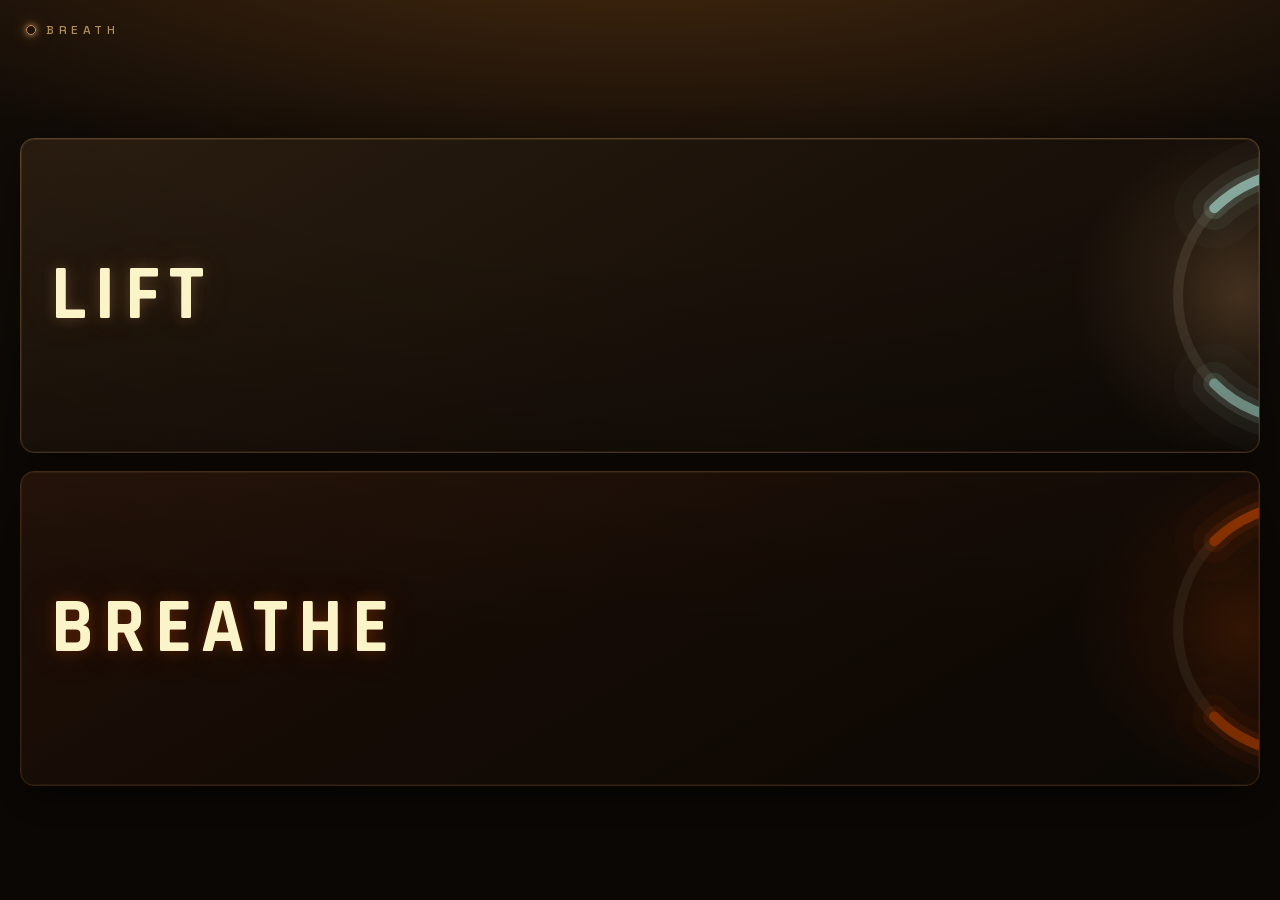
==== index.html @ 6be2512a "Rustic: oiled wood, brass and parchment Applies the theme chosen from four samples built out of the " ====
<!doctype html>
<html lang="en">
<head>
<meta charset="utf-8">
<meta name="viewport" content="width=device-width,initial-scale=1,viewport-fit=cover,user-scalable=no,maximum-scale=1">
<meta name="apple-mobile-web-app-capable" content="yes">
<meta name="mobile-web-app-capable" content="yes">
<meta name="apple-mobile-web-app-status-bar-style" content="black-translucent">
<meta name="theme-color" content="#120c07">
<title>Breath</title>
<link rel="apple-touch-icon" href="icon-180.png">
<link rel="icon" type="image/png" sizes="192x192" href="icon-192.png">
<link rel="icon" type="image/png" sizes="512x512" href="icon-512.png">
<link rel="manifest" href="manifest.webmanifest">
<style>
/* Fonts ship with the app (SIL OFL, see fonts/), so nothing depends on the network. */
@font-face{font-family:'Rajdhani';font-style:normal;font-weight:600;font-display:swap;src:url(fonts/rajdhani-600.woff2) format('woff2')}
@font-face{font-family:'Rajdhani';font-style:normal;font-weight:700;font-display:swap;src:url(fonts/rajdhani-700.woff2) format('woff2')}
@font-face{font-family:'Space Grotesk';font-style:normal;font-weight:300 700;font-display:swap;src:url(fonts/space-grotesk.woff2) format('woff2')}

:root{
  --bg:#120c07; --fg:#faf4c8; --mute:#b38f58;
  --panel:#221810; --panel2:#2c2016; --line:#553f24;
  --acc:#c18e5b; --accA:#c18e5b66;
}
*{box-sizing:border-box}
html,body{margin:0;padding:0;height:100%;background:var(--bg);overflow-x:hidden}
body{
  font-family:'Space Grotesk',-apple-system,system-ui,sans-serif;
  font-weight:500;
  color:var(--fg);
  -webkit-font-smoothing:antialiased;
  -webkit-user-select:none;user-select:none;
  -webkit-touch-callout:none;
  -webkit-tap-highlight-color:transparent;
  overscroll-behavior:none;
  touch-action:manipulation;
}
#bg{position:fixed;inset:0;background:var(--bg);z-index:0;transition:background-color .5s cubic-bezier(.42,0,.25,1)}
#flash{position:fixed;inset:0;z-index:9;pointer-events:none;background:#fff;opacity:0}
#flash.go{animation:fl .5s ease-out}
@keyframes fl{0%{opacity:.12}100%{opacity:0}}

.screen{position:relative;z-index:1;display:none;flex-direction:column;
  min-height:100vh;min-height:100dvh;
  padding:calc(env(safe-area-inset-top) + 18px) calc(env(safe-area-inset-right) + 20px) calc(env(safe-area-inset-bottom) + 18px) calc(env(safe-area-inset-left) + 20px);}
.screen.on{display:flex;animation:screenin .22s ease-out}
@keyframes screenin{from{opacity:0}}

button{font:inherit;color:inherit;background:transparent;border:0;margin:0;padding:0;cursor:pointer}
.btn{display:block;width:100%;padding:19px 16px;border-radius:16px;background:var(--panel2);
  border:1px solid var(--line);color:var(--fg);font-size:13px;font-weight:600;
  letter-spacing:.22em;text-transform:uppercase;text-align:center}
.btn:active{background:#3a2a17}
.btn.go{background:linear-gradient(135deg,#6e3a10,#2c1808);border:1px solid #b38f58;color:#f8e4c0;
  font-family:'Rajdhani',sans-serif;font-weight:700;font-size:min(13vw,50px);letter-spacing:.14em;
  padding:16px 16px 12px;line-height:1;box-shadow:0 0 10px #c18e5b55, 0 0 34px #c18e5b33, 0 0 80px #c18e5b14, inset 0 0 24px #c18e5b22}
.btn.ghost{background:transparent;border-color:#553f2499;color:var(--mute);padding:14px;font-size:12px;letter-spacing:.26em}
.btn.ghost.small{padding:12px;font-size:11px;margin:4px 0 10px}

/* ---------- mode ---------- */
.eyebrow{font-size:12px;letter-spacing:.38em;color:var(--mute);text-transform:uppercase;font-weight:500}
.spacer{flex:1 1 auto}
#s-mode{background:radial-gradient(120% 50% at 50% -10%,#4a2c10 0%,#120c0700 62%)}
.modes{display:flex;flex-direction:column;gap:18px;flex:0 1 auto;height:min(72vh,720px)}
/* Two still cards. Each carries a ring of light in its own colour: azure for Lift,
   orange for Breathe. Nothing on this screen moves. */
.mode{--mc:#8fb3a6;--mcA:#c18e5b55;--mcB:#c18e5b22;flex:1;width:100%;text-align:left;padding:0 30px;border-radius:28px;
  background:linear-gradient(150deg,#2a1d10 0%,#1a1109 55%,#120c07 100%);border:1px solid #5b4326;overflow:hidden;position:relative;
  display:flex;align-items:center;box-shadow:inset 0 1px 0 #ffffff12, 0 14px 44px #00000066}
.mode.breathe{--mc:#cf4b00;--mcA:#cf4b0055;--mcB:#cf4b0022;background:linear-gradient(150deg,#331a0c 0%,#1e1108 55%,#120c07 100%);border-color:#5c3a1e}
.mode:active{filter:brightness(1.18)}
.mode .halo{position:absolute;right:-14%;top:50%;width:min(80vw,380px);aspect-ratio:1;transform:translateY(-50%);border-radius:50%;
  background:radial-gradient(circle,var(--mcA) 0%,var(--mcB) 28%,transparent 62%)}
.mode .orb{position:absolute;right:-16%;top:50%;width:min(64vw,310px);height:auto;transform:translateY(-50%) rotate(-135deg);overflow:visible}
.mode .orb circle{fill:none;stroke-linecap:round}
.mode .orb .base{stroke:var(--fg);opacity:.1;stroke-width:3.2}
.mode .orb .g3{stroke:var(--mc);stroke-width:26;opacity:.035}
.mode .orb .g2{stroke:var(--mc);stroke-width:14;opacity:.09}
.mode .orb .g1{stroke:var(--mc);stroke-width:7;opacity:.22}
.mode .orb .arc{stroke:var(--mc);stroke-width:3.2}
.mode .orb .g3,.mode .orb .g2,.mode .orb .g1,.mode .orb .arc{stroke-dasharray:188.5 251.4}
.mode .t{position:relative;z-index:1;font-family:'Rajdhani',sans-serif;font-weight:700;font-size:min(16vw,78px);line-height:.95;letter-spacing:.08em;
  padding:2px 0;text-shadow:0 0 14px var(--mcA), 0 0 46px var(--mcB)}
.top{display:flex;align-items:center;justify-content:space-between;margin-bottom:14px}
.brand{display:flex;align-items:center;gap:10px;font-size:12px;letter-spacing:.38em;text-transform:uppercase;color:var(--mute);font-weight:500;padding:4px 6px}
.brand i{width:10px;height:10px;border-radius:50%;border:1.5px solid var(--acc);box-shadow:0 0 6px var(--acc), 0 0 18px var(--accA);display:block}

/* ---------- setup ---------- */

.row{display:flex;align-items:center;justify-content:space-between;gap:12px;padding:13px 0;border-bottom:1px solid #553f2499}
.row:last-child{border-bottom:0}
.row.stack{flex-direction:column;align-items:stretch;gap:10px}
.row.stack .seg{justify-content:stretch}
.row.stack .seg button{flex:1 1 0;min-width:0;padding:14px 8px;font-size:11px;letter-spacing:.14em}
.lbl{font-size:11px;letter-spacing:.28em;color:var(--mute);text-transform:uppercase;font-weight:500}
.step{display:flex;align-items:center;gap:2px}
.step button{width:54px;height:54px;border-radius:50%;background:var(--panel2);border:1px solid var(--line);
  font-size:26px;line-height:1;color:var(--fg);display:flex;align-items:center;justify-content:center;touch-action:none}
.step button:active{background:#3a2a17;border-color:#b38f58}
.step .v{min-width:78px;text-align:center;font-family:'Rajdhani',sans-serif;font-weight:600;font-size:42px;line-height:1;font-variant-numeric:tabular-nums}
.seg{display:flex;gap:6px;flex-wrap:wrap;justify-content:flex-end}
.seg button{padding:13px 15px;border-radius:12px;background:var(--panel2);border:1px solid var(--line);
  font-size:11px;letter-spacing:.18em;font-weight:600;color:var(--mute);text-transform:uppercase}
.seg button.sel{background:#43301a;border-color:#b38f58;color:#f0d5a4;box-shadow:0 0 8px #c18e5b44, 0 0 26px #c18e5b22}
.card{background:#221810;border:1px solid #553f24;border-radius:20px;padding:6px 18px;margin-bottom:14px}
.sub{display:flex;flex-direction:column;align-items:stretch;gap:9px;width:100%;padding:6px 0 4px;
  font-size:12px;letter-spacing:.22em;color:var(--mute);text-align:center}
.row .v.quiet{font-family:'Rajdhani',sans-serif;font-weight:600;font-size:30px;line-height:1;color:var(--mute);font-variant-numeric:tabular-nums;padding-right:6px}
.adj{display:block;width:100%;text-align:center;padding:10px 0 8px;font-size:10px;letter-spacing:.3em;text-transform:uppercase;color:var(--mute);opacity:.55}
.adj.open{opacity:.9}
.sub .cap{display:flex;align-items:center;justify-content:center;gap:12px}
/* a breath drawn to scale: in, hold, out as the phase colours, widths in seconds */
.bbar{display:flex;gap:3px;height:10px;width:100%}
.bbar i{display:block;border-radius:99px;min-width:4px}
.bbar .bi{background:#8fb3a6}.bbar .bh{background:#b38f58}.bbar .bo{background:#cf4b00}.bbar .be{background:#3a2c1c}
.seg button .bbar{height:6px;margin-top:8px;opacity:.55}
.seg button.sel .bbar{opacity:1}
.sub .chev{display:inline-block;width:7px;height:7px;border-right:1.5px solid currentColor;border-bottom:1.5px solid currentColor;
  transform:translateY(-2px) rotate(45deg);transition:transform .2s;opacity:.8}
.sub.open .chev{transform:translateY(2px) rotate(225deg)}
.counts{display:flex;gap:8px;margin:4px 0 12px}
.cnt{flex:1;background:#120c07;border:1px solid #553f24;border-radius:16px;padding:12px 6px;text-align:center}
.cnt .cl{font-size:10px;letter-spacing:.18em;color:var(--mute);text-transform:uppercase}
.cnt .cv{font-family:'Rajdhani',sans-serif;font-weight:600;font-size:32px;line-height:1.05;margin:2px 0 6px}
.cnt .cb{display:flex;gap:4px}
.cnt .cb button{flex:1;height:44px;border-radius:10px;background:var(--panel2);border:1px solid var(--line);font-size:19px;touch-action:none}
.cnt .cb button:active{background:#1e3450}
.scroll{overflow-y:auto;-webkit-overflow-scrolling:touch;flex:1 1 auto}
.foot{display:flex;gap:10px;margin-top:14px}
.foot .btn{flex:1}

/* ---------- run ---------- */
#s-run{padding:calc(env(safe-area-inset-top) + 10px) 0 calc(env(safe-area-inset-bottom) + 12px)}
#endbtn{position:absolute;top:calc(env(safe-area-inset-top) + 8px);right:calc(env(safe-area-inset-right) + 12px);
  z-index:4;padding:15px 16px;font-size:12px;letter-spacing:.24em;color:inherit;opacity:.72;font-weight:600;text-transform:uppercase;
  border:1px solid transparent;border-radius:12px;transition:opacity .2s}
#endbtn.arm{opacity:1;border-color:currentColor;background:#ffffff14}
#rmeta{text-align:center;font-size:min(3.9vw,16px);letter-spacing:.2em;font-weight:600;opacity:.82;
  text-transform:uppercase;padding:0 78px;height:40px;display:flex;align-items:center;justify-content:center;white-space:nowrap;overflow:hidden;flex:none}
#s-run .mid{flex:1 1 auto;display:flex;flex-direction:column;justify-content:center;align-items:center;gap:min(3vh,22px)}
/* the slot under the ring and the footer keep their height in every state, so the ring never moves */
#below{height:min(17vw,12vh);width:100%;display:flex;align-items:center;justify-content:center}

#ringwrap{position:relative;width:min(88vw,47vh);height:min(88vw,47vh)}
#halo{position:absolute;inset:0;border-radius:50%;pointer-events:none;
  background:radial-gradient(circle at 50% 50%, var(--acc) 0%, transparent 62%);
  background:radial-gradient(circle at 50% 50%, var(--acc) 0%, color-mix(in srgb, var(--acc) 45%, transparent) 26%, transparent 64%);
  opacity:.1;transform:scale(.6);will-change:transform,opacity}
#ring{width:100%;height:100%;transform:rotate(-90deg);display:block;position:relative}
#ring .track{fill:none;stroke:currentColor;stroke-opacity:.13;stroke-width:2.6}
#ring .glow{fill:none;stroke:var(--acc);stroke-width:7;stroke-linecap:round;opacity:.22}
#ring .glow2{fill:none;stroke:var(--acc);stroke-width:14;stroke-linecap:round;opacity:.09}
#ring .glow3{fill:none;stroke:var(--acc);stroke-width:26;stroke-linecap:round;opacity:.035}
#ring .fill{fill:none;stroke:var(--acc);stroke-width:2.6;stroke-linecap:round}
#ringin{position:absolute;inset:0;display:flex;flex-direction:column;align-items:center;justify-content:center;gap:8px}
#word span{display:inline-block}
#word{overflow:hidden;font-family:'Rajdhani','Arial Narrow',sans-serif;font-weight:700;line-height:.9;
  text-align:center;white-space:nowrap;letter-spacing:.06em;width:100%}
#num{font-family:'Rajdhani',sans-serif;font-weight:600;font-size:min(11vw,8vh);line-height:1;text-align:center;opacity:.72;min-height:1em}
#dots{display:flex;flex-wrap:wrap;gap:min(2.6vw,14px);justify-content:center;padding:0 22px;min-height:min(4.8vw,26px)}
#dots i{width:min(4.6vw,26px);height:min(4.6vw,26px);border-radius:50%;border:1.5px solid currentColor;opacity:.38;background:transparent}
#dots i.on{opacity:1;background:var(--acc);border-color:var(--acc);box-shadow:0 0 10px var(--accA)}
#dots i.cur{opacity:1;border-color:var(--acc);border-width:2px;box-shadow:0 0 12px var(--accA)}
#bar{height:min(2.2vw,12px);border-radius:99px;margin:0 26px;width:calc(100% - 52px);position:relative;overflow:hidden;
  background:transparent;border:1px solid currentColor}
#bar span{display:block;height:100%;border-radius:99px;background:var(--acc);box-shadow:0 0 10px var(--acc)}
#clock{font-family:'Rajdhani',sans-serif;font-weight:600;font-size:min(17vw,12vh);line-height:1;text-align:center;font-variant-numeric:tabular-nums}
#hint{position:absolute;left:0;right:0;bottom:calc(env(safe-area-inset-bottom) + 98px);text-align:center;font-size:11px;letter-spacing:.3em;text-transform:uppercase;opacity:.5;padding:0 20px}
#runfoot{padding:0 20px;display:flex;align-items:center;width:100%;height:80px;flex:none}
#runfoot .btn{flex:1;height:60px;display:flex;align-items:center;justify-content:center;padding:0 16px}
#runfoot .btn{border-color:currentColor;color:inherit;background:transparent;opacity:.9}
#runfoot .btn.wide{font-family:'Rajdhani',sans-serif;font-weight:700;font-size:min(8.5vw,36px);
  letter-spacing:.14em;line-height:1;padding-top:3px}
#runfoot .btn:active{background:#ffffff14}
#runfoot .btn{position:relative}
#runfoot .btn.ready{border-color:var(--acc);color:var(--acc);opacity:1;box-shadow:0 0 12px var(--accA)}
#runfoot .btn.ready::after{content:"";position:absolute;inset:-1px;border-radius:inherit;pointer-events:none;
  box-shadow:0 0 34px var(--accA);opacity:0;animation:readyp 2.4s ease-in-out infinite}
@keyframes readyp{50%{opacity:1}}
@media (prefers-reduced-motion: reduce){
  .screen.on{animation:none}
  #runfoot .btn.ready::after{animation:none;opacity:.5}
  #bg{transition-duration:.15s}
  #flash.go{animation:none}
}
.hid{display:none !important}

/* --- rustic: carved wood, brass fittings, lamplight --- */
.card{border-radius:8px;box-shadow:inset 0 0 0 1px #b38f5822, inset 0 22px 40px #00000040;
  background-image:linear-gradient(180deg,#2a1e13,#1d150d)}
.btn,.seg button,.step button{border-radius:7px}
.btn.go{border-radius:9px;letter-spacing:.2em;text-shadow:0 1px 0 #00000066}
.mode{border-radius:14px;box-shadow:inset 0 0 0 1px #b38f5826, 0 14px 40px #00000070}
.mode .t{letter-spacing:.12em}
.eyebrow,.lbl{letter-spacing:.34em}
#s-mode::after{content:"";position:absolute;inset:0;pointer-events:none;
  background:radial-gradient(120% 70% at 50% 0%,#00000000 40%,#00000066 100%)}

</style>
</head>
<body>
<div id="bg"></div>
<div id="flash"></div>
<audio id="aout" playsinline style="display:none"></audio>

<!-- MODE PICK -->
<section id="s-mode" class="screen">
  <div class="brand"><i></i>Breath</div>
  <div class="spacer"></div>
  <div class="modes">
    <button class="mode lift" data-mode="lift"><div class="halo"></div><svg class="orb" viewBox="0 0 100 100" aria-hidden="true"><circle class="base" cx="50" cy="50" r="40"/><circle class="g3" cx="50" cy="50" r="40"/><circle class="g2" cx="50" cy="50" r="40"/><circle class="g1" cx="50" cy="50" r="40"/><circle class="arc" cx="50" cy="50" r="40"/></svg><div class="t">LIFT</div></button>
    <button class="mode breathe" data-mode="breathe"><div class="halo"></div><svg class="orb" viewBox="0 0 100 100" aria-hidden="true"><circle class="base" cx="50" cy="50" r="40"/><circle class="g3" cx="50" cy="50" r="40"/><circle class="g2" cx="50" cy="50" r="40"/><circle class="g1" cx="50" cy="50" r="40"/><circle class="arc" cx="50" cy="50" r="40"/></svg><div class="t">BREATHE</div></button>
  </div>
  <div class="spacer"></div>
</section>

<!-- SETUP -->
<section id="s-setup" class="screen">
  <div class="top"><button class="btn ghost" style="width:auto;padding:10px 16px" data-go="mode">Back</button><span class="eyebrow" id="setup-name">Lift</span></div>
  <div class="scroll">

    <div id="p-lift">
      <div class="card">
        <div class="row stack"><span class="lbl">Pattern</span>
          <div class="seg" id="seg-preset" role="group" aria-label="Pattern">
            <button data-preset="compound"><span>Compound</span><span class="bbar"></span></button>
            <button data-preset="isolation"><span>Isolation</span><span class="bbar"></span></button>
            <button data-preset="hold"><span>Isometric</span><span class="bbar"></span></button>
          </div>
          <div id="tunebox" class="hid">
            <div class="counts">
              <div class="cnt"><div class="cl">In</div><div class="cv" id="v-in">4</div>
                <div class="cb"><button data-s="in:-0.5" aria-label="Less in">−</button><button data-s="in:0.5" aria-label="More in">+</button></div></div>
              <div class="cnt"><div class="cl">Hold</div><div class="cv" id="v-hold">2</div>
                <div class="cb"><button data-s="hold:-0.5" aria-label="Less hold">−</button><button data-s="hold:0.5" aria-label="More hold">+</button></div></div>
              <div class="cnt"><div class="cl">Out</div><div class="cv" id="v-out">6</div>
                <div class="cb"><button data-s="out:-0.5" aria-label="Less out">−</button><button data-s="out:0.5" aria-label="More out">+</button></div></div>
            </div>
            <button class="btn ghost small hid" id="b-tunereset">Reset preset</button>
          </div>
        </div>
        <div class="row" id="row-reps"><span class="lbl">Reps</span>
          <div class="step"><button data-s="reps:-1" aria-label="Fewer reps">−</button><span class="v" id="v-reps">10</span><button data-s="reps:1" aria-label="More reps">+</button></div></div>
        <div class="row hid" id="row-hsec"><span class="lbl">Seconds</span>
          <div class="step"><button data-s="holdSec:-5" aria-label="Fewer seconds">−</button><span class="v" id="v-holdSec">45</span><button data-s="holdSec:5" aria-label="More seconds">+</button></div></div>
        <div class="row"><span class="lbl">Sets</span>
          <div class="step"><button data-s="sets:-1" aria-label="Fewer sets">−</button><span class="v" id="v-sets">4</span><button data-s="sets:1" aria-label="More sets">+</button></div></div>
        <div class="row"><span class="lbl">Rest</span>
          <div class="step"><button data-s="rest:-15" aria-label="Less rest">−</button><span class="v" id="v-rest">3:00</span><button data-s="rest:15" aria-label="More rest">+</button></div></div>
        <div class="row"><span class="lbl">Session</span><span class="v quiet" id="lift-sub"></span></div>
        <button class="adj" id="b-tune" aria-expanded="false">Adjust</button>
      </div>
      <div class="card">
        <div class="row stack"><span class="lbl">Sound</span>
          <div class="seg sound" data-for="lift" role="group" aria-label="Sound"></div></div>
      </div>
    </div>

    <div id="p-breathe">
      <div class="card">
        <div class="row stack"><span class="lbl">Pattern</span>
          <div class="seg" id="seg-pat" role="group" aria-label="Pattern">
            <button data-pat="478"><span>4 · 7 · 8</span><span class="bbar"></span></button>
            <button data-pat="coh"><span>5.5 · 5.5</span><span class="bbar"></span></button>
            <button data-pat="box"><span>4 · 4 · 4 · 4</span><span class="bbar"></span></button>
          </div></div>
        <div class="row"><span class="lbl">Cycles</span>
          <div class="step"><button data-s="cycles:-1" aria-label="Fewer cycles">−</button><span class="v" id="v-cycles">8</span><button data-s="cycles:1" aria-label="More cycles">+</button></div></div>
        <div class="row"><span class="lbl">Session</span><span class="v quiet" id="breathe-sub"></span></div>
      </div>
      <div class="card">
        <div class="row stack"><span class="lbl">Sound</span>
          <div class="seg sound" data-for="breathe" role="group" aria-label="Sound"></div></div>
      </div>
    </div>

  </div>
  <div class="foot"><button class="btn go" data-start="1">Start</button></div>
</section>

<!-- RUN -->
<section id="s-run" class="screen">
  <button id="endbtn">End</button>
  <div id="rmeta"></div>
  <div class="mid">
    <div id="ringwrap">
      <div id="halo"></div>
      <svg id="ring" viewBox="-9 -9 118 118" aria-hidden="true">
        <circle class="track" cx="50" cy="50" r="46"/>
        <circle class="glow3" cx="50" cy="50" r="46"/>
        <circle class="glow2" cx="50" cy="50" r="46"/>
        <circle class="glow" cx="50" cy="50" r="46"/>
        <circle class="fill" cx="50" cy="50" r="46"/>
      </svg>
      <div id="ringin">
        <div id="word"><span></span></div>
        <div id="num"></div>
      </div>
    </div>
    <div id="below">
      <div id="clock" class="hid"></div>
      <div id="dots"></div>
      <div id="bar" class="hid"><span></span></div>
    </div>
  </div>
  <div id="hint" class="hid">Tap for sound</div>
  <div id="runfoot">
    <button class="btn wide hid" id="b-next">Start set</button>
    <button class="btn hid" id="b-rest">Rest</button>
    <button class="btn hid" id="b-back">Back</button>
  </div>
</section>

<script>
(function(){
"use strict";

/* ============================ STORAGE ============================ */
var KEY = "bp.v3", LIVE = "bp.live";
var DEF = {
  cfg: {
    last: "lift",
    lift: {preset:"compound", reps:10, sets:4, holdSec:45, sound:"tone",
      tune:{compound:{"in":4, hold:2, out:6, rest:180},
            isolation:{"in":2, hold:0, out:3, rest:90},
            hold:{"in":4, hold:0, out:8, rest:90}}},
    breathe: {cycles:8, pat:"478", sound:"tone"}
  }
};
var PATS = {"478":{"in":4, hold:7, out:8, empty:0},
            coh:{"in":5.5, hold:0, out:5.5, empty:0},
            box:{"in":4, hold:4, out:4, empty:4}};
/* defaults shipped briefly by an earlier build: a stored tune still equal to one of these was never edited, so it follows the real default */
var OLD_TUNE = {compound:[{"in":2, hold:3, out:2}], isolation:[{"in":3, hold:0, out:2}], hold:[{"in":4, hold:0, out:6}]};
var SOUND_OK = {tone:1, breath:1, off:1};
var PRESET_OK = {compound:1, isolation:1, hold:1};
function clone(o){ return JSON.parse(JSON.stringify(o)); }
var DB = clone(DEF);
var carried = null;   /* earlier versions stored usage totals here; kept as-is, never read */

/* old flat lift config (v1/v2) -> preset shape */
function liftToV3(o){
  var out = clone(DEF.cfg.lift);
  if(!o) return out;
  if(o.reps) out.reps = o.reps;
  if(o.sets) out.sets = o.sets;
  if(o.holdSec) out.holdSec = o.holdSec;
  if(o.sound) out.sound = o.sound;
  out.preset = o.holdMode ? "hold" : (o.type === "isolation" ? "isolation" : "compound");
  if(!o.holdMode && o["in"] !== undefined){
    var t = out.tune[out.preset];
    t["in"] = +o["in"] || t["in"];
    t.hold = +o.hold || 0;
    t.out = +o.out || t.out;
    t.rest = +o.rest || t.rest;
  }
  return out;
}
try{
  var raw = JSON.parse(localStorage.getItem(KEY) || "null");
  if(!raw){
    var v2 = JSON.parse(localStorage.getItem("bp.v2") || "null");
    if(!v2){
      var v1 = JSON.parse(localStorage.getItem("bp.v1") || "null");
      if(v1) v2 = {cfg:{lift: v1.cfg && v1.cfg.lift || {}, breathe: v1.cfg && v1.cfg.sleep || {}}, stats: v1.stats};
    }
    if(v2) raw = {cfg:{lift: liftToV3(v2.cfg && v2.cfg.lift), breathe: v2.cfg && v2.cfg.breathe || {}}, stats: v2.stats};
  }
  if(raw && raw.cfg){
    var L = raw.cfg.lift;
    if(L){
      if(L.tune === undefined) L = liftToV3(L);
      ["preset","reps","sets","holdSec","sound"].forEach(function(k){ if(L[k] !== undefined) DB.cfg.lift[k] = L[k]; });
      if(L.tune) for(var pk in DB.cfg.lift.tune){
        var T0 = L.tune[pk];
        if(!T0) continue;
        var stale = (OLD_TUNE[pk] || []).some(function(o){ return +T0["in"] === o["in"] && +T0.hold === o.hold && +T0.out === o.out; });
        for(var tk in DB.cfg.lift.tune[pk]){
          if(T0[tk] === undefined) continue;
          if(stale && tk !== "rest") continue;
          DB.cfg.lift.tune[pk][tk] = +T0[tk];
        }
      }
    }
    if(raw.cfg.breathe) for(var bk in DB.cfg.breathe) if(raw.cfg.breathe[bk] !== undefined) DB.cfg.breathe[bk] = raw.cfg.breathe[bk];
    if(raw.cfg.last === "lift" || raw.cfg.last === "breathe") DB.cfg.last = raw.cfg.last;
  }
  if(raw && raw.stats) carried = raw.stats;
}catch(e){}
/* an early migration could fold the old manual counts into whichever preset was selected;
   a non-compound preset carrying compound's numbers was never a choice, so it returns to its own */
(function(){
  var C = DEF.cfg.lift.tune.compound, T = DB.cfg.lift.tune, pk;
  for(pk in T) if(pk !== "compound" && +T[pk]["in"] === C["in"] && +T[pk].hold === C.hold && +T[pk].out === C.out){
    T[pk]["in"] = DEF.cfg.lift.tune[pk]["in"]; T[pk].hold = DEF.cfg.lift.tune[pk].hold; T[pk].out = DEF.cfg.lift.tune[pk].out;
  }
})();
if(!SOUND_OK[DB.cfg.lift.sound]) DB.cfg.lift.sound = "tone";
if(!SOUND_OK[DB.cfg.breathe.sound]) DB.cfg.breathe.sound = "tone";
if(!PRESET_OK[DB.cfg.lift.preset]) DB.cfg.lift.preset = "compound";
if(!PATS[DB.cfg.breathe.pat]) DB.cfg.breathe.pat = "478";
function save(){
  try{ var o = {cfg:DB.cfg}; if(carried) o.stats = carried; localStorage.setItem(KEY, JSON.stringify(o)); }catch(e){}
}
save();

/* ============================ CLOCK ============================
   The session runs on performance.now(): monotonic, keeps counting through
   an audio interruption or a locked screen. Audio is mapped onto the
   AudioContext clock at the moment each phase is scheduled. */
var A = null;
function nowSec(){ return performance.now()/1000; }
function toCtx(t){ return A.ctx.currentTime + (t - nowSec()); }

/* ============================ AUDIO ============================ */
var scheme = null, audioDead = false, stopT = 0, muted = false;

function easeIO(p){ return p < 0.5 ? 4*p*p*p : 1 - Math.pow(-2*p+2, 3)/2; }
function easeOut(p){ return 1 - Math.pow(1-p, 3); }
function easeIn(p){ return p*p*p; }

function env(param, from, to, at, dur, shape){
  if(!A) return;
  var ctx = A.ctx, now = ctx.currentTime;
  var t0 = at < now ? now : at;
  shape = shape || easeIO;
  try{
    if(param.cancelAndHoldAtTime) param.cancelAndHoldAtTime(t0);
    else param.cancelScheduledValues(t0);
  }catch(e){ try{ param.cancelScheduledValues(t0); }catch(e2){} }
  var start = (at <= now + 0.03) ? param.value : from;
  if(!isFinite(start)) start = from;
  param.setValueAtTime(start, t0);
  var N = 26, i, p;
  for(i=1; i<=N; i++){
    p = i/N;
    param.linearRampToValueAtTime(start + (to-start)*shape(p), t0 + dur*p);
  }
}

function noiseBuffer(ctx, sec, brown){
  var len = Math.floor(ctx.sampleRate * sec);
  var b = ctx.createBuffer(2, len, ctx.sampleRate), c, d, i, w, last;
  for(c=0;c<2;c++){
    d = b.getChannelData(c); last = 0;
    for(i=0;i<len;i++){
      w = Math.random()*2 - 1;
      if(brown){ last = (last + 0.02*w) / 1.02; d[i] = last * 3.6; }
      else d[i] = w;
    }
  }
  return b;
}

function makeIR(ctx, sec){
  var rate = ctx.sampleRate, len = Math.floor(rate * sec);
  var b = ctx.createBuffer(2, len, rate), c, d, i, t, w, last, env2;
  for(c=0;c<2;c++){
    d = b.getChannelData(c); last = 0;
    for(i=0;i<len;i++){
      t = i/len;
      w = Math.random()*2 - 1;
      last = (last + 0.28*w) / 1.28;
      env2 = Math.pow(1-t, 2.6) * (1 - Math.exp(-i/(rate*0.012)));
      d[i] = (last*2.4 + w*0.22) * env2;
    }
  }
  return b;
}

var audioEl = document.getElementById("aout");
/* One second of silence as a real, looping media file. Playing it in a
   media element is what makes iOS treat the app as playing media, so the
   audio session and timers survive a locked screen. The pacer's own sound
   plays through Web Audio into the same session. */
function silentWav(){
  var rate = 8000, n = rate, buf = new Uint8Array(44 + n), i;
  function w32(o,v){ buf[o]=v&255; buf[o+1]=(v>>8)&255; buf[o+2]=(v>>16)&255; buf[o+3]=(v>>24)&255; }
  function w16(o,v){ buf[o]=v&255; buf[o+1]=(v>>8)&255; }
  function str(o,x){ for(var j=0;j<x.length;j++) buf[o+j]=x.charCodeAt(j); }
  str(0,"RIFF"); w32(4,36+n); str(8,"WAVE"); str(12,"fmt "); w32(16,16); w16(20,1); w16(22,1);
  w32(24,rate); w32(28,rate); w16(32,1); w16(34,8); str(36,"data"); w32(40,n);
  for(i=0;i<n;i++) buf[44+i] = 128;
  var out = "", step = 8192;
  for(i=0;i<buf.length;i+=step) out += String.fromCharCode.apply(null, buf.subarray(i, i+step));
  return "data:audio/wav;base64," + btoa(out);
}
function initAudio(){
  if(A) return A;
  var AC = window.AudioContext || window.webkitAudioContext;
  if(!AC){ audioDead = true; return null; }
  try{ if(navigator.audioSession) navigator.audioSession.type = "playback"; }catch(e){}
  var ctx;
  try{ ctx = new AC(); }catch(e){ audioDead = true; return null; }
  var master = ctx.createGain(); master.gain.value = 0.0001;
  var lim = ctx.createDynamicsCompressor();
  try{
    lim.threshold.value = -8; lim.knee.value = 22; lim.ratio.value = 4;
    lim.attack.value = 0.02; lim.release.value = 0.5;
  }catch(e){}
  var roll = ctx.createBiquadFilter(); roll.type = "lowpass"; roll.frequency.value = 4200; roll.Q.value = 0.4;
  var shelf = ctx.createBiquadFilter(); shelf.type = "highshelf"; shelf.frequency.value = 2400; shelf.gain.value = -7;
  roll.connect(shelf); shelf.connect(lim); lim.connect(master);

  master.connect(ctx.destination);
  try{
    audioEl.src = silentWav(); audioEl.loop = true;
    var pr = audioEl.play();
    if(pr && pr.catch) pr.catch(function(){});
  }catch(e){}

  var dryIn = ctx.createGain(); dryIn.gain.value = 1; dryIn.connect(roll);
  var wetIn = ctx.createGain(); wetIn.gain.value = 1;
  var conv = ctx.createConvolver(); conv.normalize = true;
  try{ conv.buffer = makeIR(ctx, 2.8); }catch(e){}
  var wet = ctx.createGain(); wet.gain.value = 0.16;   /* a touch of room, not a wash: dynamics must stay legible */
  wetIn.connect(roll);
  wetIn.connect(conv); conv.connect(wet); wet.connect(roll);

  A = {ctx:ctx, master:master, roll:roll, dryIn:dryIn, wetIn:wetIn, nodes:[], lvl:0.9};
  ctx.onstatechange = function(){
    /* after an interruption the audio clock stood still: drop what was queued, re-queue from where the session is now */
    if(ctx.state === "running" && S.running && scheme) rescheduleFrom(nowSec());
  };
  /* lock-screen controls: pause mutes, play unmutes. The session itself keeps time
     either way; an earbud tap must never end a workout. */
  try{
    if(navigator.mediaSession){
      navigator.mediaSession.playbackState = "playing";
      try{ navigator.mediaSession.setActionHandler("play", function(){ setMuted(false); }); }catch(e){}
      try{ navigator.mediaSession.setActionHandler("pause", function(){ setMuted(true); }); }catch(e){}
    }
  }catch(e){}
  return A;
}
function setMuted(on){
  muted = on;
  if(!A) return;
  var ctx = A.ctx;
  if(!on){ try{ ctx.resume(); audioEl.play(); }catch(e){} }
  env(A.master.gain, A.master.gain.value, on ? 0.0001 : A.lvl, ctx.currentTime, on ? 0.4 : 0.6, easeIO);
  try{ navigator.mediaSession.playbackState = on ? "paused" : "playing"; }catch(e){}
}
function nowPlaying(mode){
  try{ if(window.MediaMetadata && navigator.mediaSession) navigator.mediaSession.metadata = new MediaMetadata({title:"Breath", artist: mode === "breathe" ? "Breathe" : "Lift"}); }catch(e){}
}
function keep(n){ A.nodes.push(n); return n; }

/* ---------- TONE — one steady note, 528 Hz, that never changes pitch,
   in three timbres. IN is a pure, bright voice that grows to full. HOLD is
   a hollow, softer voice of the same note that sits still. OUT is a warm,
   dark voice that begins full and falls to almost nothing. The ear reads
   the change of voice and the direction of loudness. ---------- */
function mkTone(k){
  var ctx = A.ctx;
  var lp = keep(ctx.createBiquadFilter()); lp.type = "lowpass"; lp.frequency.value = 1200; lp.Q.value = 0.5;
  function group(spec){
    var g = keep(ctx.createGain()); g.gain.value = 0.0001;
    for(var i=0;i<spec.length;i++) for(var d=0; d<2; d++){
      var o = ctx.createOscillator(); o.type = spec[i][2] || "sine";
      o.frequency.value = spec[i][0]; o.detune.value = d ? 3 : -3;
      var og = keep(ctx.createGain()); og.gain.value = spec[i][1]*0.5;
      o.connect(og); og.connect(g); o.start(); keep(o);
    }
    g.connect(lp);
    return g;
  }
  var vIn   = group([[528, 0.62, "sine"], [1056, 0.10, "sine"]]);        /* pure and bright */
  var vHold = group([[528, 0.40, "triangle"]]);                           /* hollow, held */
  var vOut  = group([[528, 0.58, "sine"], [264, 0.36, "sine"]]);         /* warm and dark */
  lp.connect(A.wetIn);
  return {kind:"tone", vIn:vIn, vHold:vHold, vOut:vOut, lp:lp, k:k, st:{i:0.0001, h:0.0001, o:0.0001},
          params:[vIn.gain, vHold.gain, vOut.gain, lp.frequency], gains:[vIn.gain, vHold.gain, vOut.gain]};
}

/* ---------- BREATH — two different airs. The inhale is a thin, bright
   hiss that rises and fills. The exhale is a dark, broad whoosh that
   falls and empties, a little louder. The hold is silence. ---------- */
function mkBreath(k){
  var ctx = A.ctx;
  var src = keep(ctx.createBufferSource()); src.buffer = noiseBuffer(ctx, 5, true); src.loop = true;
  var hpI = keep(ctx.createBiquadFilter()); hpI.type = "highpass"; hpI.frequency.value = 600;
  var bpI = keep(ctx.createBiquadFilter()); bpI.type = "bandpass"; bpI.frequency.value = 1400; bpI.Q.value = 1.6;
  var gI  = keep(ctx.createGain()); gI.gain.value = 0.0001;
  var bpO = keep(ctx.createBiquadFilter()); bpO.type = "bandpass"; bpO.frequency.value = 420; bpO.Q.value = 0.7;
  var lpO = keep(ctx.createBiquadFilter()); lpO.type = "lowpass"; lpO.frequency.value = 1400;
  var gO  = keep(ctx.createGain()); gO.gain.value = 0.0001;
  src.connect(hpI); hpI.connect(bpI); bpI.connect(gI); gI.connect(A.dryIn);
  src.connect(bpO); bpO.connect(lpO); lpO.connect(gO); gO.connect(A.dryIn);
  src.start();
  return {kind:"breath", gI:gI, gO:gO, bpI:bpI, bpO:bpO, lpO:lpO, k:k, st:{i:0.0001, o:0.0001},
          params:[gI.gain, gO.gain, bpI.frequency, bpO.frequency, lpO.frequency], gains:[gI.gain, gO.gain]};
}

function makeScheme(name, dim){
  if(!A) return null;
  var k = dim ? 0.7 : 1;
  A.roll.frequency.value = dim ? 2600 : 4200;
  if(name === "tone")   return mkTone(k);
  if(name === "breath") return mkBreath(k);
  return null;
}
function schemeCancel(atCtx){
  if(!scheme) return;
  for(var i=0;i<scheme.params.length;i++){
    var p = scheme.params[i];
    try{ if(p.cancelAndHoldAtTime) p.cancelAndHoldAtTime(atCtx); else p.cancelScheduledValues(atCtx); }catch(e){}
  }
}

/* Phase design. Every boundary is audible within a fifth of a second.
   IN grows from quiet to full. HOLD is the same note, softer and still
   (breath: silent). OUT begins full and falls away, audible to the last
   moment. GET SET is three soft pulses. `st` carries the level each
   phase leaves behind so phases can be queued seconds ahead. */
var Z = 0.0001;
function schemePhase(kind, at, dur){
  if(!scheme || !A) return;
  var s = scheme, k = s.k, g = Math.max(dur, 0.35), st = s.st, i, n, t, from;

  if(s.kind === "tone"){
    if(kind === "in"){
      env(s.vIn.gain, st.i, 0.14*k, at, 0.2, easeOut);                    /* heard at once... */
      env(s.vIn.gain, 0.14*k, 0.42*k, at + 0.2, Math.max(g - 0.2, 0.15), easeIO);   /* ...then grows to the top */
      env(s.vHold.gain, st.h, Z, at, 0.2, easeIO);
      env(s.vOut.gain, st.o, Z, at, 0.2, easeIO);
      env(s.lp.frequency, 900, 2600, at, g, easeIO);
      st.i = 0.42*k; st.h = Z; st.o = Z;
    }else if(kind === "hold"){
      env(s.vHold.gain, st.h, 0.20*k, at, 0.25, easeIO);                  /* the hollow voice, still */
      env(s.vIn.gain, st.i, Z, at, 0.25, easeIO);
      env(s.vOut.gain, st.o, Z, at, 0.25, easeIO);
      env(s.lp.frequency, 1300, 1300, at, 0.25, easeIO);
      st.h = 0.20*k; st.i = Z; st.o = Z;
    }else if(kind === "out"){
      env(s.vOut.gain, st.o, 0.38*k, at, 0.15, easeOut);                  /* full at once... */
      env(s.vOut.gain, 0.38*k, 0.012*k, at + 0.15, Math.max(g - 0.15, 0.15), easeIO);   /* ...then falls to almost nothing */
      env(s.vIn.gain, st.i, Z, at, 0.2, easeIO);
      env(s.vHold.gain, st.h, Z, at, 0.2, easeIO);
      env(s.lp.frequency, 2000, 380, at, g, easeIO);
      st.o = 0.012*k; st.i = Z; st.h = Z;
    }else if(kind === "getset"){
      env(s.vIn.gain, st.i, Z, at, 0.2, easeIO); env(s.vOut.gain, st.o, Z, at, 0.2, easeIO);
      env(s.lp.frequency, 1200, 1200, at, 0.05, easeIO);
      n = Math.min(3, Math.floor(dur + 0.001)); from = st.h;
      for(i=0;i<n;i++){
        t = at + dur - n + i;
        env(s.vHold.gain, from, 0.22*k, t, 0.2, easeIO);                  /* three soft hollow pulses */
        env(s.vHold.gain, 0.22*k, Z, t + 0.2, 0.55, easeIO);
        from = Z;
      }
      if(!n) env(s.vHold.gain, st.h, Z, at, 0.3, easeIO);
      st.i = st.h = st.o = Z;
    }else{                                                                 /* empty / pause / ready: silence */
      env(s.vIn.gain, st.i, Z, at, 0.3, easeIO); env(s.vHold.gain, st.h, Z, at, 0.3, easeIO); env(s.vOut.gain, st.o, Z, at, 0.3, easeIO);
      st.i = st.h = st.o = Z;
    }
  }

  if(s.kind === "breath"){
    var topI = 1.75*k, topO = 1.0*k;    /* measured: the in chain is 2.3x quieter at unity; in lands at ~3/4 of out */
    if(kind === "in"){
      env(s.gI.gain, st.i, topI*0.35, at, 0.2, easeOut);           /* heard at once... */
      env(s.gI.gain, topI*0.35, topI, at + 0.2, Math.max(g*0.75 - 0.2, 0.15), easeIO);   /* ...fills, growing to the top */
      env(s.gI.gain, topI, topI*0.7, at + g*0.75, g*0.25, easeIO);
      env(s.gO.gain, st.o, Z, at, 0.2, easeIO);
      env(s.bpI.frequency, 1000, 2100, at, g, easeIO);              /* and brightens as it rises */
      st.i = topI*0.7; st.o = Z;
    }else if(kind === "out"){
      env(s.gO.gain, st.o, topO, at, 0.15, easeOut);               /* releases at once... */
      env(s.gO.gain, topO, topO*0.06, at + 0.15, Math.max(g - 0.15, 0.15), easeIO);   /* ...and empties over the whole exhale */
      env(s.gI.gain, st.i, Z, at, 0.2, easeIO);
      env(s.bpO.frequency, 650, 240, at, g, easeIO);                /* darkening as it falls */
      env(s.lpO.frequency, 1800, 700, at, g, easeIO);
      st.o = topO*0.06; st.i = Z;
    }else if(kind === "getset"){
      env(s.gI.gain, st.i, Z, at, 0.25, easeIO);
      env(s.bpO.frequency, 500, 500, at, 0.05, easeIO); env(s.lpO.frequency, 1400, 1400, at, 0.05, easeIO);
      n = Math.min(3, Math.floor(dur + 0.001)); from = st.o;
      for(i=0;i<n;i++){
        t = at + dur - n + i;
        env(s.gO.gain, from, 0.5*topO, t, 0.15, easeIO);
        env(s.gO.gain, 0.5*topO, Z, t + 0.15, 0.55, easeIO);
        from = Z;
      }
      if(!n) env(s.gO.gain, st.o, Z, at, 0.3, easeIO);
      st.i = st.o = Z;
    }else{                                                          /* hold / empty / pause / ready: silence */
      env(s.gI.gain, st.i, Z, at, 0.25, easeIO); env(s.gO.gain, st.o, Z, at, 0.25, easeIO);
      st.i = st.o = Z;
    }
  }
}

function audioStart(mode, sound){
  if(sound === "off"){ audioStop(); return; }
  initAudio();
  if(!A) return;
  if(stopT){ clearTimeout(stopT); stopT = 0; }
  if(A.ctx.state !== "running"){ try{ A.ctx.resume(); }catch(e){} }
  try{ audioEl.play(); }catch(e){}
  teardownScheme();
  scheme = makeScheme(sound, mode === "breathe");
  A.lvl = mode === "breathe" ? 0.62 : 0.92;
  muted = false;
  env(A.master.gain, 0.0001, A.lvl, A.ctx.currentTime + 0.02, 1.0, easeOut);
  nowPlaying(mode);
  try{ if(navigator.mediaSession) navigator.mediaSession.playbackState = "playing"; }catch(e){}
}
/* the old scheme fades out over 40 ms before its sources stop, so a sound
   cut mid-session never clicks; every node it made leaves the graph */
function teardownScheme(){
  if(!A) return;
  var t = A.ctx.currentTime, nodes = A.nodes, i;
  if(scheme) for(i=0;i<scheme.gains.length;i++){
    var gp = scheme.gains[i];
    try{ gp.cancelScheduledValues(t); gp.setValueAtTime(gp.value, t); gp.linearRampToValueAtTime(0.0001, t + 0.04); }catch(e){}
  }
  A.nodes = []; scheme = null;
  setTimeout(function(){
    for(var j=0;j<nodes.length;j++){ try{ if(nodes[j].stop) nodes[j].stop(); }catch(e){} try{ nodes[j].disconnect(); }catch(e){} }
  }, 120);
}
function audioStop(fade){
  if(!A) return;
  var t = A.ctx.currentTime;
  fade = fade || 1.2;
  env(A.master.gain, A.master.gain.value, 0.0001, t, fade, easeIn);
  if(stopT) clearTimeout(stopT);
  stopT = setTimeout(function(){ stopT = 0; if(!S.running) teardownScheme(); }, fade*1000 + 300);
  try{ if(navigator.mediaSession) navigator.mediaSession.playbackState = "paused"; }catch(e){}
}

/* ============================ WAKE LOCK ============================ */
var wl = null;
function wake(on){
  try{
    if(on){
      if("wakeLock" in navigator && !wl){
        navigator.wakeLock.request("screen").then(function(l){
          wl = l; l.addEventListener("release", function(){ wl = null; });
        }, function(){ wl = null; });
      }
    }else if(wl){ wl.release(); wl = null; }
  }catch(e){ wl = null; }
}
document.addEventListener("visibilitychange", function(){
  if(document.visibilityState === "visible" && S.running){
    wake(true);
    if(A && A.ctx.state !== "running"){ try{ A.ctx.resume(); }catch(e){} }
    try{ audioEl.play(); }catch(e){}
    pump();
  }
});

/* ============================ SESSION ============================ */
var LOOK = 5.0;        /* seconds of audio queued ahead of the clock: more than any timer throttle */
var INF = 1e9;         /* an open-ended step: READY waits for a tap, DONE waits for nothing */
var S = {running:false, mode:"lift", sound:"tone", steps:[], idx:0, stepStart:0, schedIdx:-1,
         reps:10, sets:4, restDur:180, holdMode:0, holdSec:45};
var ivl = 0, resumeTries = 0;

function ph(kind, dur, stage, setNo, rep){
  return {k:kind, dur:dur, stage:stage, set:setNo, rep:rep};
}
function pushCycle(arr, c, stage, setNo, rep){
  var order = ["in","hold","out","empty"], i, k;
  for(i=0;i<order.length;i++){ k = order[i]; if(c[k] > 0) arr.push(ph(k, c[k], stage, setNo, rep)); }
}
function trimTo(arr, from, total){
  var acc = 0, i;
  for(i=from; i<arr.length; i++){
    if(acc + arr[i].dur >= total - 0.001){
      arr[i].dur = Math.max(total - acc, 0);
      arr.length = i + 1;
      if(arr[arr.length-1].dur < 0.4 && arr.length > from + 1) arr.length = arr.length - 1;
      return;
    }
    acc += arr[i].dur;
  }
}
/* Recovery breathing. The lifter is still panting when the set ends, so the
   first breaths are short and each is a little longer than the last, settling
   at coherent 5.5 / 5.5 by the fifth breath. Whole breaths only, fitted to the
   rest exactly, so the rest always ends on a finished exhale. */
function restSteps(seconds, stage, setNo){
  var out = [], ph_ = [], n = Math.min(5, Math.floor(seconds / 11)), i, sum = 0;
  for(i=0;i<n;i++){ var d = n === 1 ? 4 : 3 + 2*i/(n-1); ph_.push(d); sum += 2*d; }
  var rem = seconds - sum;
  if(rem >= 11){ var m = Math.max(1, Math.round(rem / 11)), each = rem / (2*m); for(i=0;i<m;i++) ph_.push(each); }
  else if(ph_.length){ var f = seconds / sum; for(i=0;i<ph_.length;i++) ph_[i] *= f; }
  else ph_.push(seconds / 2);
  for(i=0;i<ph_.length;i++){ out.push(ph("in", ph_[i], stage, setNo, 0)); out.push(ph("out", ph_[i], stage, setNo, 0)); }
  return out;
}

function buildSteps(){
  var st = [], c = DB.cfg, i, s, r;
  if(S.mode === "lift"){
    var T = c.lift.tune[c.lift.preset];
    var counts = {"in":+T["in"], hold:+T.hold, out:+T.out, empty:0};
    for(s=1; s<=S.sets; s++){
      st.push(ph("getset", 3, "getset", s, 0));
      var mark = st.length;
      if(S.holdMode){
        var cyc = counts["in"] + counts.hold + counts.out;
        var reps = Math.ceil(S.holdSec / cyc) + 1;
        for(r=1; r<=reps; r++) pushCycle(st, counts, "set", s, r);
        trimTo(st, mark, S.holdSec);
      }else{
        for(r=1; r<=S.reps; r++) pushCycle(st, counts, "set", s, r);
      }
      if(s < S.sets){
        st.push(ph("pause", 2, "rest", s, 0));                    /* a breath of silence: the set is over */
        if(S.restDur > 2){
          var rest = restSteps(S.restDur - 2, "rest", s);
          for(i=0;i<rest.length;i++) st.push(rest[i]);
        }
        st.push(ph("ready", INF, "rest", s, 0));                  /* rest is up; the next set waits for a tap */
      }
    }
  }else{
    var cc = PATS[c.breathe.pat] || PATS["478"];
    st.push(ph("pause", 1.5, "lead", 0, 0));                       /* a still beat for the hand to settle; no countdown */
    for(r=1; r<=S.reps; r++) pushCycle(st, cc, "set", 1, r);     /* then it begins on the first inhale */
  }
  st.push(ph("done", INF, "done", 0, 0));
  return st;
}

function startSession(mode){
  if(S.running) return;
  var c = DB.cfg;
  S.mode = mode;
  S.sound = c[mode].sound;
  if(mode === "lift"){
    S.reps = c.lift.reps; S.sets = c.lift.sets;
    S.restDur = c.lift.tune[c.lift.preset].rest;
    S.holdMode = c.lift.preset === "hold" ? 1 : 0; S.holdSec = c.lift.holdSec;
  }else{
    S.reps = c.breathe.cycles; S.sets = 1; S.holdMode = 0; S.restDur = 0;
  }
  S.steps = buildSteps();
  S.idx = 0; S.schedIdx = -1;
  S.stepStart = nowSec() + 0.15;
  S.running = true;
  audioStart(mode, S.sound);
  beginRun();
  persist();
}
function beginRun(){
  lastWord = lastNum = lastClock = lastMeta = lastBg = null; lastDots = -1;
  buildDots();
  elBarIn.style.width = "0%";
  disarmEnd();
  show("run");
  wake(true);
  if(!ivl) ivl = setInterval(pump, 200);
  pump();
}

/* advances the session clock; runs from the frame loop and from the interval,
   so the session keeps time even when frames stop */
function advance(now){
  if(!S.running) return;
  var guard = 0, moved = false;
  while(S.idx < S.steps.length - 1 && now >= S.stepStart + S.steps[S.idx].dur && guard++ < 20000){
    S.stepStart += S.steps[S.idx].dur;
    S.idx++;
    moved = true;
  }
  if(moved) persist();
  if(S.steps[S.idx] && S.steps[S.idx].k === "done") endSession(true);
}
function pump(){
  var now = nowSec();
  advance(now);
  if(!S.running || !A || !scheme) return;
  if(A.ctx.state !== "running"){
    if(++resumeTries % 5 === 1){ try{ A.ctx.resume(); }catch(e){} }
    return;
  }
  scheduleAhead(now);
}

function endSession(natural){
  if(!S.running) return;
  S.running = false;
  if(ivl){ clearInterval(ivl); ivl = 0; }
  persist();
  audioStop(natural && S.mode === "breathe" ? 3.5 : 1.2);
  wake(false);
  disarmEnd();
  if(!natural){ show("setup"); }
  else{ paint("done"); }
}

function startTimeOf(j){
  var t = S.stepStart, k;
  for(k = S.idx; k < j; k++) t += S.steps[k].dur;
  return t;
}
function scheduleAhead(now){
  if(!A || !scheme || A.ctx.state !== "running") return;
  var guard = 0;
  while(S.schedIdx < S.steps.length - 1 && guard++ < 60){
    var j = S.schedIdx + 1, t = startTimeOf(j), stp = S.steps[j];
    if(t > now + LOOK) break;
    var at = t, dur = stp.dur;
    if(at + dur <= now && stp.k !== "done"){ S.schedIdx = j; continue; }   /* already over: nothing to play */
    if(at < now){ dur = dur - (now - at); at = now; }                      /* under way: play the remainder */
    if(stp.k === "done") env(A.master.gain, A.lvl, 0.0001, toCtx(at + 0.005), S.mode === "breathe" ? 3.5 : 1.5, easeIn);
    else schemePhase(stp.k, toCtx(at + 0.005), dur);
    S.schedIdx = j;
  }
}
function rescheduleFrom(now){
  if(A && scheme){ try{ schemeCancel(A.ctx.currentTime); }catch(e){} }
  S.schedIdx = S.idx - 1;
  scheduleAhead(now);
}

/* re-anchor the current step to this instant and re-queue its sound */
function reanchor(){
  S.stepStart = nowSec();
  lastBg = null; lastDots = -1;
  rescheduleFrom(S.stepStart);
  persist();
}
/* drop the steps before j and begin j now */
function skipTo(j){
  if(j > S.idx){ S.steps.splice(S.idx, j - S.idx); packedOf = null; }
  reanchor();
}
function endSet(){                                    /* REST / FINISH: the set is over now */
  var st = S.steps[S.idx];
  if(!S.running || !st || st.stage !== "set") return;
  var j = S.idx;
  while(j < S.steps.length && S.steps[j].stage === "set" && S.steps[j].set === st.set) j++;
  skipTo(j);
}
function startSet(){                                  /* START SET: done resting */
  var st = S.steps[S.idx];
  if(!S.running || !st || st.stage !== "rest") return;
  var j = S.idx;
  while(j < S.steps.length && S.steps[j].stage === "rest" && S.steps[j].set === st.set) j++;
  skipTo(j);
}
/* a tap on the pacer means one thing: "I am breathing in now" */
function syncTap(){
  var st = S.steps[S.idx];
  if(!S.running || !st || st.stage === "rest" || st.k === "done") return;
  if(st.k === "in"){ reanchor(); return true; }
  for(var j = S.idx + 1; j < S.steps.length; j++){
    var q = S.steps[j];
    if(q.stage === "rest" || q.k === "done") break;
    if(q.k === "in"){ skipTo(j); return true; }
  }
  return false;
}

/* ---- a live session survives a reload: iOS drops backgrounded web pages freely ---- */
var packed = null, packedOf = null;
function packSteps(){
  if(packedOf !== S.steps || !packed){
    packed = []; packedOf = S.steps;
    for(var i=0;i<S.steps.length;i++){ var q = S.steps[i]; packed.push([q.k, q.dur, q.stage, q.set, q.rep]); }
  }
  return packed;
}
function persist(){
  try{
    if(!S.running){ localStorage.removeItem(LIVE); return; }
    localStorage.setItem(LIVE, JSON.stringify({
      mode:S.mode, sound:S.sound, reps:S.reps, sets:S.sets, restDur:S.restDur, holdMode:S.holdMode, holdSec:S.holdSec,
      steps:packSteps(), idx:S.idx, at: Date.now() - (nowSec() - S.stepStart)*1000
    }));
  }catch(e){}
}
function restore(){
  var r = null;
  try{ r = JSON.parse(localStorage.getItem(LIVE) || "null"); }catch(e){}
  if(!r || !(r.mode === "lift" || r.mode === "breathe") || !r.steps || !r.steps.length) return false;
  var ok = true, i, steps = [];
  for(i=0;i<r.steps.length;i++){
    var q = r.steps[i];
    if(!q || typeof q[0] !== "string" || typeof q[1] !== "number" || !(q[1] >= 0)){ ok = false; break; }
    steps.push(ph(q[0], q[1], q[2], q[3], q[4]));
  }
  var elapsed = (Date.now() - (+r.at || 0))/1000;
  if(!ok || !(elapsed > -5 && elapsed < 6*3600)){ try{ localStorage.removeItem(LIVE); }catch(e){} return false; }
  S.mode = r.mode; S.sound = SOUND_OK[r.sound] ? r.sound : "tone";
  S.reps = +r.reps || 1; S.sets = +r.sets || 1; S.restDur = +r.restDur || 0;
  S.holdMode = r.holdMode ? 1 : 0; S.holdSec = +r.holdSec || 45;
  S.steps = steps; S.idx = Math.min(Math.max(r.idx|0, 0), S.steps.length - 1);
  S.stepStart = nowSec() - Math.max(0, elapsed); S.schedIdx = S.idx - 1;
  var now = nowSec(), guard = 0;
  while(S.idx < S.steps.length - 1 && now >= S.stepStart + S.steps[S.idx].dur && guard++ < 20000){ S.stepStart += S.steps[S.idx].dur; S.idx++; }
  var cur = S.steps[S.idx];
  if(cur.k === "done" || (cur.k === "ready" && now - S.stepStart > 20*60)){ try{ localStorage.removeItem(LIVE); }catch(e){} return false; }
  S.running = true;
  DB.cfg.last = S.mode; save();
  beginRun();
  persist();
  return true;
}
/* sound needs a touch after a reload; the first tap anywhere on the pacer provides it */
function ensureAudio(){
  if(!S.running || S.sound === "off" || scheme || audioDead) return;
  audioStart(S.mode, S.sound);
  if(scheme) rescheduleFrom(nowSec());
}

/* ============================ RENDER ============================ */
/* [bg, text, accent] per phase. One palette for both modes: deep blue filling,
   old gold holding, terracotta emptying. No green anywhere. Nothing bright;
   nothing that spikes. */
var PAL = {"in":["#16241f","#f2ead2","#8fb3a6"], hold:["#2e2412","#faf4c8","#b38f58"],
           out:["#3a1605","#f5d5ae","#cf4b00"], empty:["#0c0805","#8a7a5c","#2a2015"],
           getset:["#120c07","#f0e3c4","#8a6b3c"], ready:["#120c07","#f0e3c4","#c18e5b"],
           pause:["#0c0805","#8a7a5c","#2a2015"], done:["#120c07","#faf4c8","#c18e5b"]};
var elBg = document.getElementById("bg"), elWord = document.getElementById("word"),
    elWordI = document.getElementById("word").firstElementChild,
    elNum = document.getElementById("num"), elDots = document.getElementById("dots"),
    elBar = document.getElementById("bar"), elBarIn = elBar.firstElementChild,
    elClock = document.getElementById("clock"), elMeta = document.getElementById("rmeta"),
    elHint = document.getElementById("hint"),
    bNext = document.getElementById("b-next"), bRest = document.getElementById("b-rest"),
    bBack = document.getElementById("b-back"), elRun = document.getElementById("s-run"),
    elEnd = document.getElementById("endbtn"),
    elRingWrap = document.getElementById("ringwrap"),
    elRingFill = document.querySelector("#ring .fill"), elRingGlow = document.querySelector("#ring .glow"),
    elRingGlow2 = document.querySelector("#ring .glow2"), elRingGlow3 = document.querySelector("#ring .glow3"), elHalo = document.getElementById("halo");
var CIRC = 2 * Math.PI * 46;
elRingFill.style.strokeDasharray = elRingGlow.style.strokeDasharray = elRingGlow2.style.strokeDasharray = elRingGlow3.style.strokeDasharray = CIRC;
elRingFill.style.strokeDashoffset = elRingGlow.style.strokeDashoffset = elRingGlow2.style.strokeDashoffset = elRingGlow3.style.strokeDashoffset = CIRC;
var lastWord = null, lastNum = null, lastClock = null, lastMeta = null, lastBg = null, lastDots = -1,
    lastRestLbl = null, lastHint = null, lastReady = null;

var lastHalo = -1;
function setRing(p){                       /* p: 0 empty .. 1 full */
  p = Math.max(0, Math.min(1, p));
  elRingFill.style.strokeDashoffset = elRingGlow.style.strokeDashoffset = elRingGlow2.style.strokeDashoffset = elRingGlow3.style.strokeDashoffset = CIRC * (1 - p);
  /* the halo: a soft disc of the phase colour that swells with the lungs, for the corner of the eye */
  var h = Math.round(p * 200) / 200;
  if(h !== lastHalo){
    elHalo.style.transform = "scale(" + (0.6 + 0.55*h).toFixed(3) + ")";
    elHalo.style.opacity = (0.44*h).toFixed(3);
    lastHalo = h;
  }
}
function buildDots(){
  elDots.innerHTML = "";
  if(S.holdMode) return;
  var n = S.reps;
  if(n > 30) return;
  for(var i=0;i<n;i++) elDots.appendChild(document.createElement("i"));
  lastDots = -1;
}
function fmtClock(s){
  s = Math.max(0, Math.ceil(s));
  var m = Math.floor(s/60), r = s % 60;
  return m + ":" + (r < 10 ? "0" : "") + r;
}
function fmtUp(s){
  s = Math.max(0, Math.floor(s));
  var m = Math.floor(s/60), r = s % 60;
  return "+" + m + ":" + (r < 10 ? "0" : "") + r;
}
function paint(kind){
  var p = PAL[kind] || PAL.done;
  if(lastBg !== p[0]){
    elBg.style.backgroundColor = p[0];
    elRun.style.color = p[1];
    elRun.style.setProperty("--acc", p[2]);
    elRun.style.setProperty("--accA", p[2] + "66");
    lastBg = p[0];
  }
}
function fitWord(w){
  var avail = elRingWrap.clientWidth * 0.5;
  if(!w || avail < 60) return;
  var size = Math.min(window.innerWidth*0.25, window.innerHeight*0.165);
  elWordI.textContent = w;
  elWord.style.fontSize = size + "px";
  var wd = elWordI.offsetWidth, pass = 0;
  while(wd > avail && wd > 0 && pass++ < 3){
    size = size * (avail / wd);
    elWord.style.fontSize = size + "px";
    wd = elWordI.offsetWidth;
  }
}
function txt(el, v, cache){ if(cache !== v) el.textContent = v; return v; }
function vis(el, on){ el.classList.toggle("hid", !on); }

var WORDS = {"in":"IN", hold:"HOLD", out:"OUT", empty:"HOLD", getset:"GET SET", ready:"READY", pause:"", done:"DONE"};

function render(now){
  var st = S.steps[S.idx];
  if(!st) return;
  var open = st.dur >= INF;
  var rem = open ? 0 : Math.max(0, S.stepStart + st.dur - now);
  var frac = (!open && st.dur > 0) ? Math.max(0, Math.min(1, (now - S.stepStart) / st.dur)) : 0;

  paint(st.k);

  /* the circle: fills on IN, stays full on HOLD, unfills on OUT, empty on the empty hold */
  if(st.k === "in") setRing(frac);
  else if(st.k === "hold") setRing(1);
  else if(st.k === "out") setRing(1 - frac);
  else if(st.k === "empty" || st.k === "pause") setRing(0);
  else if(st.k === "getset") setRing(0);          /* empty: the first inhale fills it */
  else setRing(1);

  var word = WORDS[st.k] || "";
  if(word !== lastWord) fitWord(word);
  lastWord = txt(elWordI, word, lastWord);

  if(st.k === "done"){
    lastNum = txt(elNum, "", lastNum);
    vis(elClock, false); vis(elBar, false); vis(elDots, false); vis(elHint, false);
    lastMeta = txt(elMeta, "", lastMeta);
    vis(bNext, false); vis(bRest, false); vis(bBack, true); vis(elEnd, false);
    return;
  }
  vis(elEnd, true);

  var counted = st.k === "in" || st.k === "hold" || st.k === "out" || st.k === "empty" || st.k === "getset";
  var shown = Math.min(Math.ceil(rem - 0.001), Math.ceil(st.dur));
  lastNum = txt(elNum, counted ? String(shown || 1) : "", lastNum);

  var wantHint = S.sound !== "off" && !scheme && !audioDead && S.running;
  if(wantHint !== lastHint){ vis(elHint, wantHint); lastHint = wantHint; }

  var isRest = st.stage === "rest";
  var isSet  = st.stage === "set";

  if(isRest){
    var left, i;
    if(st.k === "ready") left = -(now - S.stepStart);
    else{
      left = rem;
      for(i = S.idx + 1; i < S.steps.length && S.steps[i].stage === "rest" && S.steps[i].set === st.set && S.steps[i].k !== "ready"; i++) left += S.steps[i].dur;
    }
    vis(elClock, true);
    lastClock = txt(elClock, left >= 0 ? fmtClock(left) : fmtUp(-left), lastClock);
    vis(elDots, false); vis(elBar, false);
    lastMeta = txt(elMeta, "REST · SET " + (st.set + 1) + "/" + S.sets + " NEXT", lastMeta);
    vis(bNext, true); vis(bRest, false); vis(bBack, false);
    var rdy = st.k === "ready";
    if(rdy !== lastReady){ bNext.classList.toggle("ready", rdy); lastReady = rdy; }
  }else{
    vis(elClock, false);
    vis(bNext, false); vis(bBack, false);
    if(lastReady !== null){ bNext.classList.remove("ready"); lastReady = null; }
    var showRest = isSet && S.mode === "lift";
    vis(bRest, showRest);
    if(showRest){
      var lbl = st.set === S.sets ? "Finish" : "Rest";
      lastRestLbl = txt(bRest, lbl, lastRestLbl);
    }
    if(S.holdMode && isSet){
      vis(elBar, true); vis(elDots, false);
      var pr = holdProgress(now, st);
      elBarIn.style.width = (100 * Math.min(1, pr / S.holdSec)).toFixed(1) + "%";
      lastMeta = txt(elMeta, "SET " + st.set + "/" + S.sets + " · " + Math.ceil(S.holdSec - pr) + "S", lastMeta);
    }else{
      vis(elBar, false); vis(elDots, true);
      var rp = isSet ? st.rep : 0;
      if(rp !== lastDots){
        var kids = elDots.children;
        for(var d=0; d<kids.length; d++) kids[d].className = d < rp - 1 ? "on" : (d === rp - 1 ? "cur" : "");
        lastDots = rp;
      }
      if(S.mode === "breathe") lastMeta = txt(elMeta, isSet ? ("CYCLE " + st.rep + "/" + S.reps) : "", lastMeta);
      else lastMeta = txt(elMeta, "SET " + st.set + "/" + S.sets + (isSet ? " · " + st.rep + "/" + S.reps : ""), lastMeta);
    }
  }
}
function holdProgress(now, st){
  var elapsed = 0, i;
  for(i=0;i<S.idx;i++) if(S.steps[i].stage === "set" && S.steps[i].set === st.set) elapsed += S.steps[i].dur;
  elapsed += Math.min(now - S.stepStart, st.dur);
  return Math.max(0, Math.min(elapsed, S.holdSec));
}

/* ============================ LOOP ============================ */
var raf = 0;
function tick(){
  raf = 0;
  if(!elRun.classList.contains("on")) return;
  var now = nowSec();
  advance(now);
  if(S.running && A && scheme && A.ctx.state === "running") scheduleAhead(now);
  render(now);
  if(S.running) raf = requestAnimationFrame(tick);   /* DONE is painted once, then the loop rests */
}

/* ============================ UI ============================ */
var SOUNDS = [["tone","Tone"],["breath","Breath"],["off","Off"]];
function initSoundPickers(){
  var els = document.querySelectorAll(".seg.sound");
  for(var i=0;i<els.length;i++){
    var m = els[i].getAttribute("data-for"), html = "";
    for(var j=0;j<SOUNDS.length;j++) html += '<button data-sound="'+m+':'+SOUNDS[j][0]+'">'+SOUNDS[j][1]+'</button>';
    els[i].innerHTML = html;
  }
}
function fmtN(v){ return (Math.round(v*10)/10).toString(); }
function bbar(c){
  var h = "", keys = [["in","bi"],["hold","bh"],["out","bo"],["empty","be"]];
  for(var i=0;i<keys.length;i++){ var v = +c[keys[i][0]]; if(v > 0) h += '<i class="'+keys[i][1]+'" style="flex:'+v+'"></i>'; }
  return h;
}
function sel(list, attr, val){
  for(var i=0;i<list.length;i++){
    var on = list[i].getAttribute(attr) === val;
    list[i].classList.toggle("sel", on);
    list[i].setAttribute("aria-pressed", on ? "true" : "false");
  }
}
function tuneIsDefault(){
  var T = DB.cfg.lift.tune[DB.cfg.lift.preset], D = DEF.cfg.lift.tune[DB.cfg.lift.preset];
  for(var k in D) if(+T[k] !== D[k]) return false;
  return true;
}
function refresh(){
  var L = DB.cfg.lift, P = DB.cfg.breathe, T = L.tune[L.preset], i;
  var mode = DB.cfg.last, isHold = L.preset === "hold";
  document.getElementById("setup-name").textContent = mode === "lift" ? "Lift" : "Breathe";
  vis(document.getElementById("p-lift"), mode === "lift");
  vis(document.getElementById("p-breathe"), mode === "breathe");

  document.getElementById("v-reps").textContent = L.reps;
  document.getElementById("v-sets").textContent = L.sets;
  document.getElementById("v-holdSec").textContent = L.holdSec;
  document.getElementById("v-in").textContent = fmtN(T["in"]);
  document.getElementById("v-hold").textContent = fmtN(T.hold);
  document.getElementById("v-out").textContent = fmtN(T.out);
  document.getElementById("v-rest").textContent = fmtClock(T.rest);
  vis(document.getElementById("row-reps"), !isHold);
  vis(document.getElementById("row-hsec"), isHold);
  var cyc = +T["in"] + +T.hold + +T.out, work = isHold ? L.holdSec : L.reps * cyc;
  document.getElementById("lift-sub").textContent = fmtClock(L.sets * (3 + work) + (L.sets - 1) * (+T.rest));
  vis(document.getElementById("b-tunereset"), !tuneIsDefault());
  var pres = document.querySelectorAll("#seg-preset button");
  for(i=0;i<pres.length;i++){ var tp = L.tune[pres[i].getAttribute("data-preset")]; pres[i].querySelector(".bbar").innerHTML = bbar({"in":tp["in"], hold:tp.hold, out:tp.out, empty:0}); }
  sel(pres, "data-preset", L.preset);

  document.getElementById("v-cycles").textContent = P.cycles;
  var pats = document.querySelectorAll("#seg-pat button");
  for(i=0;i<pats.length;i++){ var pb = pats[i].querySelector(".bbar"); if(pb && !pb.firstChild) pb.innerHTML = bbar(PATS[pats[i].getAttribute("data-pat")]); }
  sel(pats, "data-pat", P.pat);
  var cc = PATS[P.pat], total = P.cycles * (cc["in"] + cc.hold + cc.out + cc.empty);
  document.getElementById("breathe-sub").textContent = fmtClock(total);

  var snd = document.querySelectorAll("[data-sound]");
  for(i=0;i<snd.length;i++){
    var parts = snd[i].getAttribute("data-sound").split(":"), on = DB.cfg[parts[0]].sound === parts[1];
    snd[i].classList.toggle("sel", on);
    snd[i].setAttribute("aria-pressed", on ? "true" : "false");
  }
}

var LIM = {reps:[1,60,1], sets:[1,20,1], holdSec:[5,300,5], "in":[0.5,20,0.5], hold:[0,20,0.5],
           out:[0.5,20,0.5], rest:[0,900,15], cycles:[1,40,1]};
function bump(key, delta){
  var target = (key === "cycles") ? DB.cfg.breathe
             : (key === "in" || key === "hold" || key === "out" || key === "rest")
               ? DB.cfg.lift.tune[DB.cfg.lift.preset]
               : DB.cfg.lift;
  var lim = LIM[key];
  if(!lim) return;
  var v = (+target[key]) + delta;
  v = Math.round(v*10)/10;
  if(v < lim[0]) v = lim[0];
  if(v > lim[1]) v = lim[1];
  target[key] = v;
  save(); refresh();
}

function show(id){
  var ids = ["mode","setup","run"];
  for(var i=0;i<ids.length;i++) document.getElementById("s-"+ids[i]).classList.toggle("on", ids[i] === id);
  if(id !== "run"){
    elBg.style.backgroundColor = "#120c07";
    lastBg = "#120c07";
    if(id === "setup") refresh();
  }else if(!raf){ raf = requestAnimationFrame(tick); }
}

/* ---- END asks once: a mis-tap in set three must not cost the session ---- */
var endArm = 0;
function disarmEnd(){
  if(endArm){ clearTimeout(endArm); endArm = 0; }
  elEnd.classList.remove("arm");
  elEnd.textContent = "End";
}
elEnd.addEventListener("click", function(e){
  e.stopPropagation();
  if(!S.running) return;
  if(endArm){ endSession(false); return; }
  elEnd.classList.add("arm");
  elEnd.textContent = "End?";
  endArm = setTimeout(disarmEnd, 2600);
});

/* ---- events ---- */
document.addEventListener("click", function(ev){
  var t = ev.target.closest ? ev.target.closest("[data-go],[data-mode],[data-s],[data-preset],[data-pat],[data-sound],[data-start]") : null;
  if(!t) return;
  var v;
  if((v = t.getAttribute("data-go"))){ if(S.running) return; show(v); return; }
  if((v = t.getAttribute("data-mode"))){ if(S.running) return; DB.cfg.last = v; save(); show("setup"); return; }
  if((v = t.getAttribute("data-s"))){
    if(held){ held = false; return; }               /* the press-and-hold already stepped */
    var p = v.split(":"); bump(p[0], parseFloat(p[1])); return;
  }
  if((v = t.getAttribute("data-preset"))){ DB.cfg.lift.preset = v; save(); refresh(); return; }
  if((v = t.getAttribute("data-pat"))){ DB.cfg.breathe.pat = v; save(); refresh(); return; }
  if((v = t.getAttribute("data-sound"))){ var q = v.split(":"); DB.cfg[q[0]].sound = q[1]; save(); refresh(); return; }
  if(t.hasAttribute("data-start")){ startSession(DB.cfg.last); return; }
});

/* steppers repeat while held: ten reps to twenty is one press, not ten taps */
var held = false, repT = 0, repI = 0;
function stopRepeat(){ if(repT){ clearTimeout(repT); repT = 0; } if(repI){ clearInterval(repI); repI = 0; } }
document.addEventListener("pointerdown", function(ev){
  var b = ev.target.closest && ev.target.closest("[data-s]");
  if(!b) return;
  var p = b.getAttribute("data-s").split(":"), key = p[0], d = parseFloat(p[1]);
  stopRepeat(); held = false;
  try{ b.setPointerCapture(ev.pointerId); }catch(e){}
  repT = setTimeout(function(){
    held = true; bump(key, d);
    repI = setInterval(function(){ bump(key, d); }, 110);
  }, 420);
});
document.addEventListener("pointerup", stopRepeat);
document.addEventListener("pointercancel", stopRepeat);
document.addEventListener("contextmenu", function(e){ if(e.target.closest && e.target.closest("[data-s]")) e.preventDefault(); });

bNext.addEventListener("click", function(e){ e.stopPropagation(); startSet(); });
bRest.addEventListener("click", function(e){ e.stopPropagation(); endSet(); });
bBack.addEventListener("click", function(e){ e.stopPropagation(); show("mode"); });

var tuneBtn = document.getElementById("b-tune"), tuneBox = document.getElementById("tunebox");
tuneBtn.addEventListener("click", function(){
  var open = tuneBox.classList.toggle("hid") === false;
  tuneBtn.classList.toggle("open", open);
  tuneBtn.setAttribute("aria-expanded", open ? "true" : "false");
});
document.getElementById("b-tunereset").addEventListener("click", function(){
  DB.cfg.lift.tune[DB.cfg.lift.preset] = clone(DEF.cfg.lift.tune[DB.cfg.lift.preset]);
  save(); refresh();
});

/* sync tap: the inhale starts now */
var elFlash = document.getElementById("flash");
elRun.addEventListener("pointerdown", function(ev){
  if(!S.running) return;
  ensureAudio();
  if(muted) setMuted(false);
  if(A && A.ctx.state !== "running"){ try{ A.ctx.resume(); }catch(e){} }
  if(ev.target.closest && ev.target.closest("button")) return;
  if(syncTap()){
    elFlash.classList.remove("go");
    void elFlash.offsetWidth;
    elFlash.classList.add("go");
  }
});

document.addEventListener("gesturestart", function(e){ e.preventDefault(); });
document.addEventListener("dblclick", function(e){ e.preventDefault(); });

/* refit the giant word once the real face has loaded */
try{ if(document.fonts && document.fonts.ready) document.fonts.ready.then(function(){ lastWord = null; }); }catch(e){}

/* ---- boot ---- */
initSoundPickers();
refresh();
if(!restore()) show("mode");
if("serviceWorker" in navigator){
  try{
    navigator.serviceWorker.register("./sw.js").catch(function(){});
    /* when a new version takes over while nothing is happening, pick it up now rather than next launch */
    var hadCtl = !!navigator.serviceWorker.controller;
    navigator.serviceWorker.addEventListener("controllerchange", function(){
      if(hadCtl && !S.running && document.getElementById("s-mode").classList.contains("on")) location.reload();
      hadCtl = true;
    });
  }catch(e){}
}

window.BP = {S:S, DB:DB, now:nowSec, build:buildSteps, advance:advance, sync:syncTap, audio:function(){ return A; }, scheme:function(){ return scheme; }};

})();
</script>
</body>
</html>
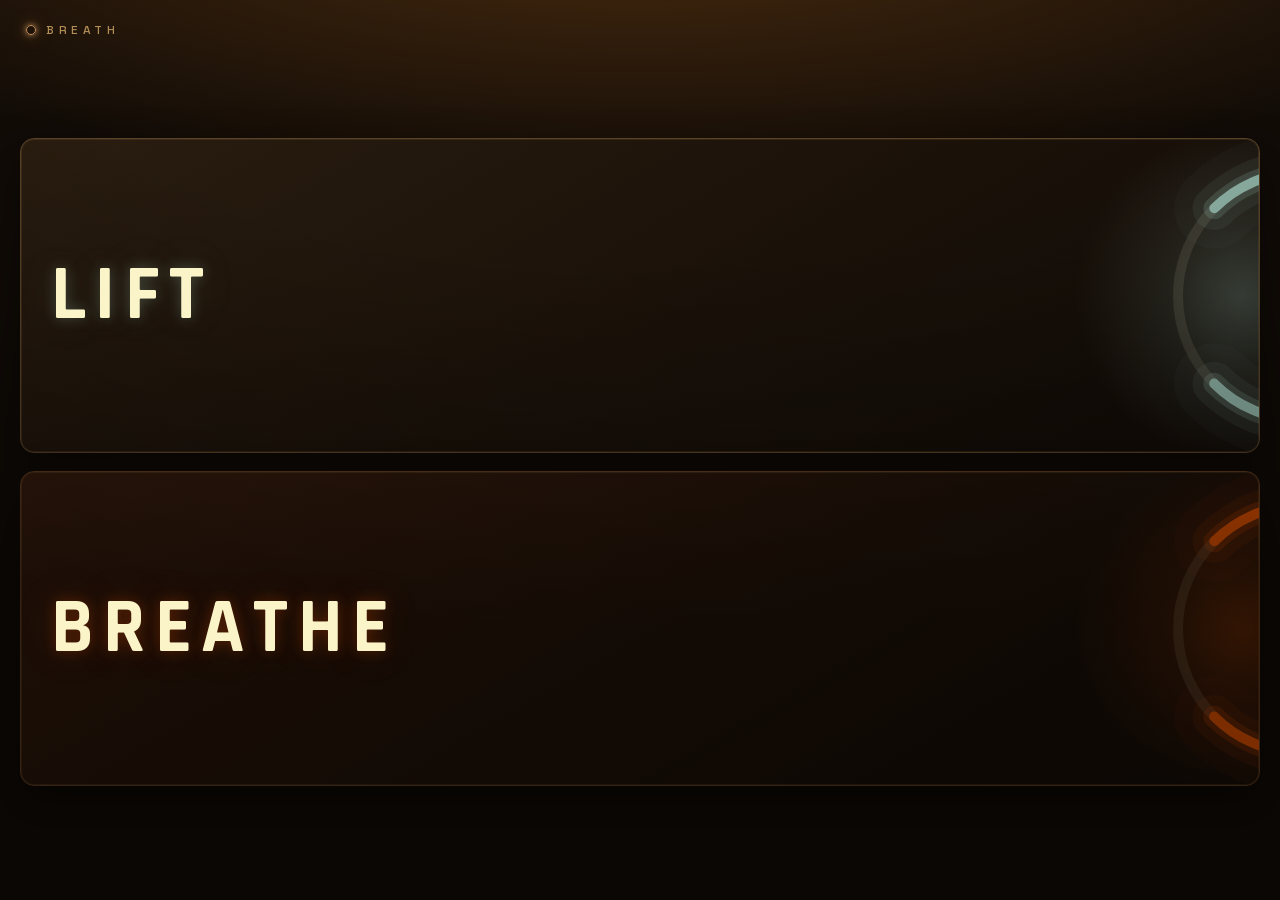
==== commit 983b9bee: "One token block for every theme colour The stylesheet no longer carries theme colours inline. A sing" ====
--- a/index.html
+++ b/index.html
@@ -19,9 +19,18 @@
 @font-face{font-family:'Space Grotesk';font-style:normal;font-weight:300 700;font-display:swap;src:url(fonts/space-grotesk.woff2) format('woff2')}
 
 :root{
+  /* THEME START — every colour in the app comes from this block and the PAL table below */
   --bg:#120c07; --fg:#faf4c8; --mute:#b38f58;
-  --panel:#221810; --panel2:#2c2016; --line:#553f24;
-  --acc:#c18e5b; --accA:#c18e5b66;
+  --panel:#221810; --panel2:#2c2016; --line:#553f24; --lineA:#553f2499;
+  --acc:#c18e5b; --accA:#c18e5b66; --accB:#c18e5b33; --accC:#c18e5b14;
+  --active:#3a2a17; --activeline:#b38f58;
+  --go1:#6e3a10; --go2:#2c1808; --goline:#b38f58; --gotx:#f8e4c0;
+  --selbg:#43301a; --selline:#b38f58; --seltx:#f0d5a4;
+  --top:#4a2c10;
+  --lift1:#2a1d10; --lift2:#1a1109; --liftline:#5b4326; --liftmc:#8fb3a6; --liftmcA:#8fb3a655; --liftmcB:#8fb3a622;
+  --br1:#331a0c; --br2:#1e1108; --brline:#5c3a1e; --brmc:#cf4b00; --brmcA:#cf4b0055; --brmcB:#cf4b0022;
+  --bi:#8fb3a6; --bh:#b38f58; --bo:#cf4b00; --be:#3a2c1c;
+  /* THEME END */
 }
 *{box-sizing:border-box}
 html,body{margin:0;padding:0;height:100%;background:var(--bg);overflow-x:hidden}
@@ -51,24 +60,24 @@
 .btn{display:block;width:100%;padding:19px 16px;border-radius:16px;background:var(--panel2);
   border:1px solid var(--line);color:var(--fg);font-size:13px;font-weight:600;
   letter-spacing:.22em;text-transform:uppercase;text-align:center}
-.btn:active{background:#3a2a17}
-.btn.go{background:linear-gradient(135deg,#6e3a10,#2c1808);border:1px solid #b38f58;color:#f8e4c0;
+.btn:active{background:var(--active)}
+.btn.go{background:linear-gradient(135deg,var(--go1),var(--go2));border:1px solid var(--goline);color:var(--gotx);
   font-family:'Rajdhani',sans-serif;font-weight:700;font-size:min(13vw,50px);letter-spacing:.14em;
-  padding:16px 16px 12px;line-height:1;box-shadow:0 0 10px #c18e5b55, 0 0 34px #c18e5b33, 0 0 80px #c18e5b14, inset 0 0 24px #c18e5b22}
-.btn.ghost{background:transparent;border-color:#553f2499;color:var(--mute);padding:14px;font-size:12px;letter-spacing:.26em}
+  padding:16px 16px 12px;line-height:1;box-shadow:0 0 10px var(--accA), 0 0 34px var(--accB), 0 0 80px var(--accC), inset 0 0 24px var(--accB)}
+.btn.ghost{background:transparent;border-color:var(--lineA);color:var(--mute);padding:14px;font-size:12px;letter-spacing:.26em}
 .btn.ghost.small{padding:12px;font-size:11px;margin:4px 0 10px}
 
 /* ---------- mode ---------- */
 .eyebrow{font-size:12px;letter-spacing:.38em;color:var(--mute);text-transform:uppercase;font-weight:500}
 .spacer{flex:1 1 auto}
-#s-mode{background:radial-gradient(120% 50% at 50% -10%,#4a2c10 0%,#120c0700 62%)}
+#s-mode{background:radial-gradient(120% 50% at 50% -10%,var(--top) 0%,transparent 62%)}
 .modes{display:flex;flex-direction:column;gap:18px;flex:0 1 auto;height:min(72vh,720px)}
 /* Two still cards. Each carries a ring of light in its own colour: azure for Lift,
    orange for Breathe. Nothing on this screen moves. */
-.mode{--mc:#8fb3a6;--mcA:#c18e5b55;--mcB:#c18e5b22;flex:1;width:100%;text-align:left;padding:0 30px;border-radius:28px;
-  background:linear-gradient(150deg,#2a1d10 0%,#1a1109 55%,#120c07 100%);border:1px solid #5b4326;overflow:hidden;position:relative;
+.mode{--mc:var(--liftmc);--mcA:var(--liftmcA);--mcB:var(--liftmcB);flex:1;width:100%;text-align:left;padding:0 30px;border-radius:28px;
+  background:linear-gradient(150deg,var(--lift1) 0%,var(--lift2) 55%,var(--bg) 100%);border:1px solid var(--liftline);overflow:hidden;position:relative;
   display:flex;align-items:center;box-shadow:inset 0 1px 0 #ffffff12, 0 14px 44px #00000066}
-.mode.breathe{--mc:#cf4b00;--mcA:#cf4b0055;--mcB:#cf4b0022;background:linear-gradient(150deg,#331a0c 0%,#1e1108 55%,#120c07 100%);border-color:#5c3a1e}
+.mode.breathe{--mc:var(--brmc);--mcA:var(--brmcA);--mcB:var(--brmcB);background:linear-gradient(150deg,var(--br1) 0%,var(--br2) 55%,var(--bg) 100%);border-color:var(--brline)}
 .mode:active{filter:brightness(1.18)}
 .mode .halo{position:absolute;right:-14%;top:50%;width:min(80vw,380px);aspect-ratio:1;transform:translateY(-50%);border-radius:50%;
   background:radial-gradient(circle,var(--mcA) 0%,var(--mcB) 28%,transparent 62%)}
@@ -88,22 +97,23 @@
 
 /* ---------- setup ---------- */
 
-.row{display:flex;align-items:center;justify-content:space-between;gap:12px;padding:13px 0;border-bottom:1px solid #553f2499}
+.row{display:flex;align-items:center;justify-content:space-between;gap:12px;padding:13px 0;border-bottom:1px solid var(--lineA)}
 .row:last-child{border-bottom:0}
 .row.stack{flex-direction:column;align-items:stretch;gap:10px}
+.row.head{padding:13px 0 4px;border-bottom:0}
 .row.stack .seg{justify-content:stretch}
 .row.stack .seg button{flex:1 1 0;min-width:0;padding:14px 8px;font-size:11px;letter-spacing:.14em}
 .lbl{font-size:11px;letter-spacing:.28em;color:var(--mute);text-transform:uppercase;font-weight:500}
 .step{display:flex;align-items:center;gap:2px}
 .step button{width:54px;height:54px;border-radius:50%;background:var(--panel2);border:1px solid var(--line);
   font-size:26px;line-height:1;color:var(--fg);display:flex;align-items:center;justify-content:center;touch-action:none}
-.step button:active{background:#3a2a17;border-color:#b38f58}
+.step button:active{background:var(--active);border-color:var(--activeline)}
 .step .v{min-width:78px;text-align:center;font-family:'Rajdhani',sans-serif;font-weight:600;font-size:42px;line-height:1;font-variant-numeric:tabular-nums}
 .seg{display:flex;gap:6px;flex-wrap:wrap;justify-content:flex-end}
 .seg button{padding:13px 15px;border-radius:12px;background:var(--panel2);border:1px solid var(--line);
   font-size:11px;letter-spacing:.18em;font-weight:600;color:var(--mute);text-transform:uppercase}
-.seg button.sel{background:#43301a;border-color:#b38f58;color:#f0d5a4;box-shadow:0 0 8px #c18e5b44, 0 0 26px #c18e5b22}
-.card{background:#221810;border:1px solid #553f24;border-radius:20px;padding:6px 18px;margin-bottom:14px}
+.seg button.sel{background:var(--selbg);border-color:var(--selline);color:var(--seltx);box-shadow:0 0 8px var(--accB), 0 0 26px var(--accC)}
+.card{background:var(--panel);border:1px solid var(--line);border-radius:20px;padding:6px 18px;margin-bottom:14px}
 .sub{display:flex;flex-direction:column;align-items:stretch;gap:9px;width:100%;padding:6px 0 4px;
   font-size:12px;letter-spacing:.22em;color:var(--mute);text-align:center}
 .row .v.quiet{font-family:'Rajdhani',sans-serif;font-weight:600;font-size:30px;line-height:1;color:var(--mute);font-variant-numeric:tabular-nums;padding-right:6px}
@@ -113,19 +123,19 @@
 /* a breath drawn to scale: in, hold, out as the phase colours, widths in seconds */
 .bbar{display:flex;gap:3px;height:10px;width:100%}
 .bbar i{display:block;border-radius:99px;min-width:4px}
-.bbar .bi{background:#8fb3a6}.bbar .bh{background:#b38f58}.bbar .bo{background:#cf4b00}.bbar .be{background:#3a2c1c}
+.bbar .bi{background:var(--bi)}.bbar .bh{background:var(--bh)}.bbar .bo{background:var(--bo)}.bbar .be{background:var(--be)}
 .seg button .bbar{height:6px;margin-top:8px;opacity:.55}
 .seg button.sel .bbar{opacity:1}
 .sub .chev{display:inline-block;width:7px;height:7px;border-right:1.5px solid currentColor;border-bottom:1.5px solid currentColor;
   transform:translateY(-2px) rotate(45deg);transition:transform .2s;opacity:.8}
 .sub.open .chev{transform:translateY(2px) rotate(225deg)}
 .counts{display:flex;gap:8px;margin:4px 0 12px}
-.cnt{flex:1;background:#120c07;border:1px solid #553f24;border-radius:16px;padding:12px 6px;text-align:center}
+.cnt{flex:1;background:var(--bg);border:1px solid var(--line);border-radius:16px;padding:12px 6px;text-align:center}
 .cnt .cl{font-size:10px;letter-spacing:.18em;color:var(--mute);text-transform:uppercase}
 .cnt .cv{font-family:'Rajdhani',sans-serif;font-weight:600;font-size:32px;line-height:1.05;margin:2px 0 6px}
 .cnt .cb{display:flex;gap:4px}
 .cnt .cb button{flex:1;height:44px;border-radius:10px;background:var(--panel2);border:1px solid var(--line);font-size:19px;touch-action:none}
-.cnt .cb button:active{background:#1e3450}
+.cnt .cb button:active{background:var(--active)}
 .scroll{overflow-y:auto;-webkit-overflow-scrolling:touch;flex:1 1 auto}
 .foot{display:flex;gap:10px;margin-top:14px}
 .foot .btn{flex:1}
@@ -186,7 +196,8 @@
 }
 .hid{display:none !important}
 
-/* --- rustic: carved wood, brass fittings, lamplight --- */
+/* THEME-EXTRA START — surface treatment that belongs to the theme, not the layout */
+/* rustic: carved wood, brass fittings, lamplight */
 .card{border-radius:8px;box-shadow:inset 0 0 0 1px #b38f5822, inset 0 22px 40px #00000040;
   background-image:linear-gradient(180deg,#2a1e13,#1d150d)}
 .btn,.seg button,.step button{border-radius:7px}
@@ -196,6 +207,7 @@
 .eyebrow,.lbl{letter-spacing:.34em}
 #s-mode::after{content:"";position:absolute;inset:0;pointer-events:none;
   background:radial-gradient(120% 70% at 50% 0%,#00000000 40%,#00000066 100%)}
+/* THEME-EXTRA END */
 
 </style>
 </head>
@@ -240,6 +252,10 @@
             <button class="btn ghost small hid" id="b-tunereset">Reset preset</button>
           </div>
         </div>
+        <button class="adj" id="b-tune" aria-expanded="false">Adjust</button>
+      </div>
+      <div class="card">
+        <div class="row head"><span class="lbl">Session</span></div>
         <div class="row" id="row-reps"><span class="lbl">Reps</span>
           <div class="step"><button data-s="reps:-1" aria-label="Fewer reps">−</button><span class="v" id="v-reps">10</span><button data-s="reps:1" aria-label="More reps">+</button></div></div>
         <div class="row hid" id="row-hsec"><span class="lbl">Seconds</span>
@@ -248,8 +264,7 @@
           <div class="step"><button data-s="sets:-1" aria-label="Fewer sets">−</button><span class="v" id="v-sets">4</span><button data-s="sets:1" aria-label="More sets">+</button></div></div>
         <div class="row"><span class="lbl">Rest</span>
           <div class="step"><button data-s="rest:-15" aria-label="Less rest">−</button><span class="v" id="v-rest">3:00</span><button data-s="rest:15" aria-label="More rest">+</button></div></div>
-        <div class="row"><span class="lbl">Session</span><span class="v quiet" id="lift-sub"></span></div>
-        <button class="adj" id="b-tune" aria-expanded="false">Adjust</button>
+        <div class="row"><span class="lbl">Length</span><span class="v quiet" id="lift-sub"></span></div>
       </div>
       <div class="card">
         <div class="row stack"><span class="lbl">Sound</span>
@@ -265,9 +280,12 @@
             <button data-pat="coh"><span>5.5 · 5.5</span><span class="bbar"></span></button>
             <button data-pat="box"><span>4 · 4 · 4 · 4</span><span class="bbar"></span></button>
           </div></div>
+      </div>
+      <div class="card">
+        <div class="row head"><span class="lbl">Session</span></div>
         <div class="row"><span class="lbl">Cycles</span>
           <div class="step"><button data-s="cycles:-1" aria-label="Fewer cycles">−</button><span class="v" id="v-cycles">8</span><button data-s="cycles:1" aria-label="More cycles">+</button></div></div>
-        <div class="row"><span class="lbl">Session</span><span class="v quiet" id="breathe-sub"></span></div>
+        <div class="row"><span class="lbl">Length</span><span class="v quiet" id="breathe-sub"></span></div>
       </div>
       <div class="card">
         <div class="row stack"><span class="lbl">Sound</span>
@@ -1020,6 +1038,7 @@
            out:["#3a1605","#f5d5ae","#cf4b00"], empty:["#0c0805","#8a7a5c","#2a2015"],
            getset:["#120c07","#f0e3c4","#8a6b3c"], ready:["#120c07","#f0e3c4","#c18e5b"],
            pause:["#0c0805","#8a7a5c","#2a2015"], done:["#120c07","#faf4c8","#c18e5b"]};
+var BG0 = (getComputedStyle(document.documentElement).getPropertyValue("--bg") || "#120c07").trim();
 var elBg = document.getElementById("bg"), elWord = document.getElementById("word"),
     elWordI = document.getElementById("word").firstElementChild,
     elNum = document.getElementById("num"), elDots = document.getElementById("dots"),
@@ -1284,8 +1303,8 @@
   var ids = ["mode","setup","run"];
   for(var i=0;i<ids.length;i++) document.getElementById("s-"+ids[i]).classList.toggle("on", ids[i] === id);
   if(id !== "run"){
-    elBg.style.backgroundColor = "#120c07";
-    lastBg = "#120c07";
+    elBg.style.backgroundColor = BG0;
+    lastBg = BG0;
     if(id === "setup") refresh();
   }else if(!raf){ raf = requestAnimationFrame(tick); }
 }
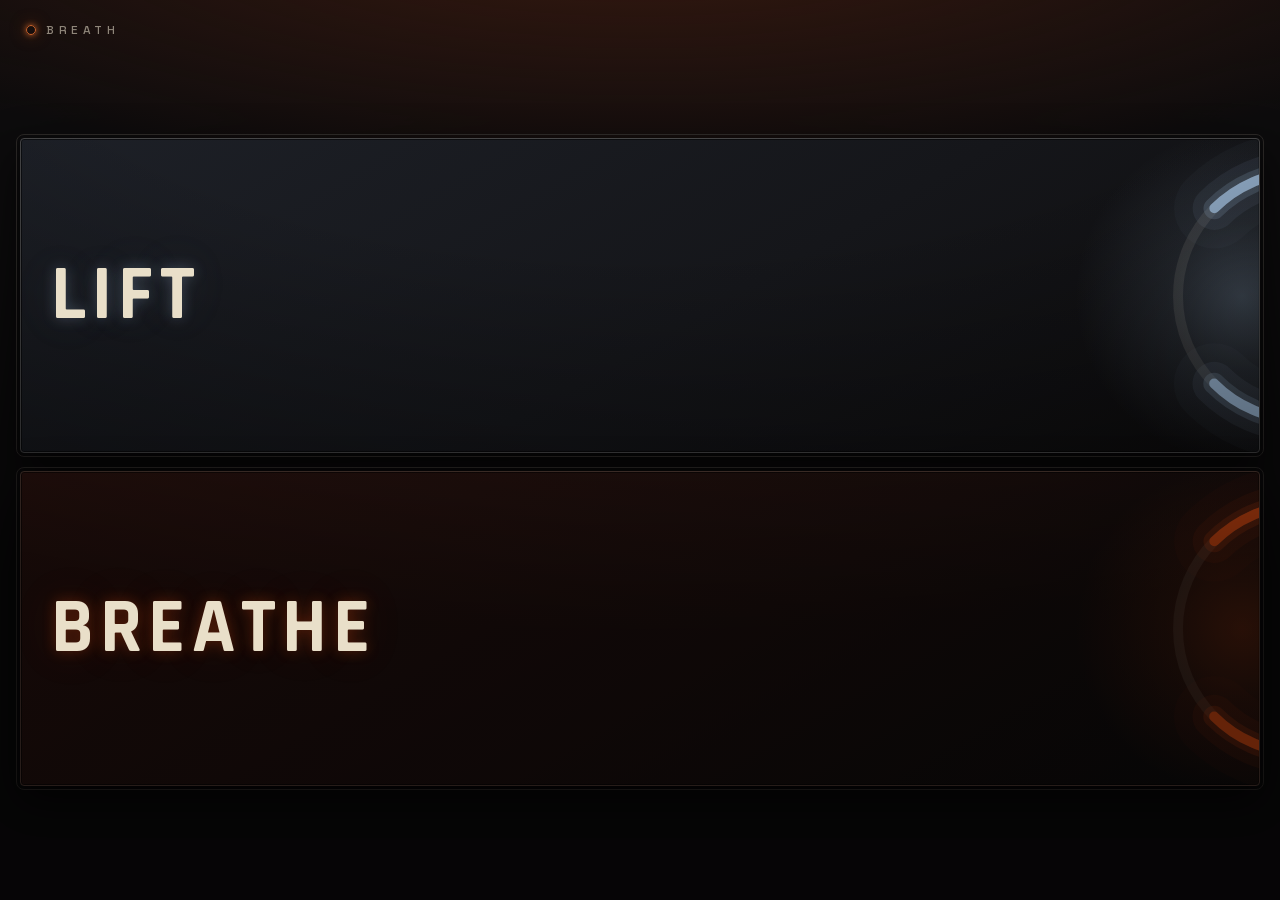
==== commit 0e6d4901: "Dark Fantasy MMO theme; the pattern card is titled CADENCE Theme chosen from nine RPG and rustic sam" ====
--- a/index.html
+++ b/index.html
@@ -6,7 +6,7 @@
 <meta name="apple-mobile-web-app-capable" content="yes">
 <meta name="mobile-web-app-capable" content="yes">
 <meta name="apple-mobile-web-app-status-bar-style" content="black-translucent">
-<meta name="theme-color" content="#120c07">
+<meta name="theme-color" content="#0d0c0d">
 <title>Breath</title>
 <link rel="apple-touch-icon" href="icon-180.png">
 <link rel="icon" type="image/png" sizes="192x192" href="icon-192.png">
@@ -20,16 +20,16 @@
 
 :root{
   /* THEME START — every colour in the app comes from this block and the PAL table below */
-  --bg:#120c07; --fg:#faf4c8; --mute:#b38f58;
-  --panel:#221810; --panel2:#2c2016; --line:#553f24; --lineA:#553f2499;
-  --acc:#c18e5b; --accA:#c18e5b66; --accB:#c18e5b33; --accC:#c18e5b14;
-  --active:#3a2a17; --activeline:#b38f58;
-  --go1:#6e3a10; --go2:#2c1808; --goline:#b38f58; --gotx:#f8e4c0;
-  --selbg:#43301a; --selline:#b38f58; --seltx:#f0d5a4;
-  --top:#4a2c10;
-  --lift1:#2a1d10; --lift2:#1a1109; --liftline:#5b4326; --liftmc:#8fb3a6; --liftmcA:#8fb3a655; --liftmcB:#8fb3a622;
-  --br1:#331a0c; --br2:#1e1108; --brline:#5c3a1e; --brmc:#cf4b00; --brmcA:#cf4b0055; --brmcB:#cf4b0022;
-  --bi:#8fb3a6; --bh:#b38f58; --bo:#cf4b00; --be:#3a2c1c;
+  --bg:#0d0c0d; --fg:#e9dfc9; --mute:#8f867a;
+  --panel:#1a1a1d; --panel2:#262627; --line:#454140; --lineA:#45414099;
+  --acc:#c9622a; --accA:#c9622a66; --accB:#c9622a33; --accC:#c9622a14;
+  --active:#2f2e2e; --activeline:#c9622a;
+  --go1:#6b2a10; --go2:#2a1008; --goline:#cf7b4a; --gotx:#f7dcc4;
+  --selbg:#361f13; --selline:#c9622a; --seltx:#dfba99;
+  --top:#3a1a10;
+  --lift1:#1d2027; --lift2:#15161a; --liftline:#464647; --liftmc:#8fa9c4; --liftmcA:#8fa9c455; --liftmcB:#8fa9c422;
+  --br1:#2e1410; --br2:#1e100e; --brline:#533d35; --brmc:#d84a12; --brmcA:#d84a1255; --brmcB:#d84a1222;
+  --bi:#8fa9c4; --bh:#b8963f; --bo:#d84a12; --be:#2e2c29;
   /* THEME END */
 }
 *{box-sizing:border-box}
@@ -196,17 +196,12 @@
 }
 .hid{display:none !important}
 
-/* THEME-EXTRA START — surface treatment that belongs to the theme, not the layout */
-/* rustic: carved wood, brass fittings, lamplight */
-.card{border-radius:8px;box-shadow:inset 0 0 0 1px #b38f5822, inset 0 22px 40px #00000040;
-  background-image:linear-gradient(180deg,#2a1e13,#1d150d)}
-.btn,.seg button,.step button{border-radius:7px}
-.btn.go{border-radius:9px;letter-spacing:.2em;text-shadow:0 1px 0 #00000066}
-.mode{border-radius:14px;box-shadow:inset 0 0 0 1px #b38f5826, 0 14px 40px #00000070}
-.mode .t{letter-spacing:.12em}
-.eyebrow,.lbl{letter-spacing:.34em}
-#s-mode::after{content:"";position:absolute;inset:0;pointer-events:none;
-  background:radial-gradient(120% 70% at 50% 0%,#00000000 40%,#00000066 100%)}
+/* THEME-EXTRA START */
+.card{border-radius:3px;outline:1px solid #2a2725;outline-offset:3px;box-shadow:inset 0 0 0 1px #00000088, inset 0 18px 36px #00000066}
+.btn,.seg button,.step button{border-radius:3px}
+.btn.go{border-radius:3px;outline:1px solid #6b2a1099;outline-offset:3px;text-shadow:0 1px 0 #000}
+.mode{border-radius:4px;outline:1px solid #2a2725;outline-offset:3px;box-shadow:inset 0 0 0 1px #00000088, 0 14px 40px #000000aa}
+#s-mode::after{content:"";position:absolute;inset:0;pointer-events:none;background:radial-gradient(120% 70% at 50% 0%,#00000000 40%,#00000088 100%)}
 /* THEME-EXTRA END */
 
 </style>
@@ -234,8 +229,8 @@
 
     <div id="p-lift">
       <div class="card">
-        <div class="row stack"><span class="lbl">Pattern</span>
-          <div class="seg" id="seg-preset" role="group" aria-label="Pattern">
+        <div class="row stack"><span class="lbl">Cadence</span>
+          <div class="seg" id="seg-preset" role="group" aria-label="Cadence">
             <button data-preset="compound"><span>Compound</span><span class="bbar"></span></button>
             <button data-preset="isolation"><span>Isolation</span><span class="bbar"></span></button>
             <button data-preset="hold"><span>Isometric</span><span class="bbar"></span></button>
@@ -274,8 +269,8 @@
 
     <div id="p-breathe">
       <div class="card">
-        <div class="row stack"><span class="lbl">Pattern</span>
-          <div class="seg" id="seg-pat" role="group" aria-label="Pattern">
+        <div class="row stack"><span class="lbl">Cadence</span>
+          <div class="seg" id="seg-pat" role="group" aria-label="Cadence">
             <button data-pat="478"><span>4 · 7 · 8</span><span class="bbar"></span></button>
             <button data-pat="coh"><span>5.5 · 5.5</span><span class="bbar"></span></button>
             <button data-pat="box"><span>4 · 4 · 4 · 4</span><span class="bbar"></span></button>
@@ -1034,10 +1029,10 @@
 /* [bg, text, accent] per phase. One palette for both modes: deep blue filling,
    old gold holding, terracotta emptying. No green anywhere. Nothing bright;
    nothing that spikes. */
-var PAL = {"in":["#16241f","#f2ead2","#8fb3a6"], hold:["#2e2412","#faf4c8","#b38f58"],
-           out:["#3a1605","#f5d5ae","#cf4b00"], empty:["#0c0805","#8a7a5c","#2a2015"],
-           getset:["#120c07","#f0e3c4","#8a6b3c"], ready:["#120c07","#f0e3c4","#c18e5b"],
-           pause:["#0c0805","#8a7a5c","#2a2015"], done:["#120c07","#faf4c8","#c18e5b"]};
+var PAL = {"in":["#161d26","#e8eef4","#8fa9c4"], hold:["#2a2210","#f3e8c8","#b8963f"],
+           out:["#35110a","#f7dcd0","#d84a12"], empty:["#080708","#7a7268","#272524"],
+           getset:["#0d0c0d","#d7ceba","#5b6a7b"], ready:["#0d0c0d","#d7ceba","#8fa9c4"],
+           pause:["#080708","#7a7268","#272524"], done:["#0d0c0d","#e9dfc9","#8fa9c4"]};
 var BG0 = (getComputedStyle(document.documentElement).getPropertyValue("--bg") || "#120c07").trim();
 var elBg = document.getElementById("bg"), elWord = document.getElementById("word"),
     elWordI = document.getElementById("word").firstElementChild,
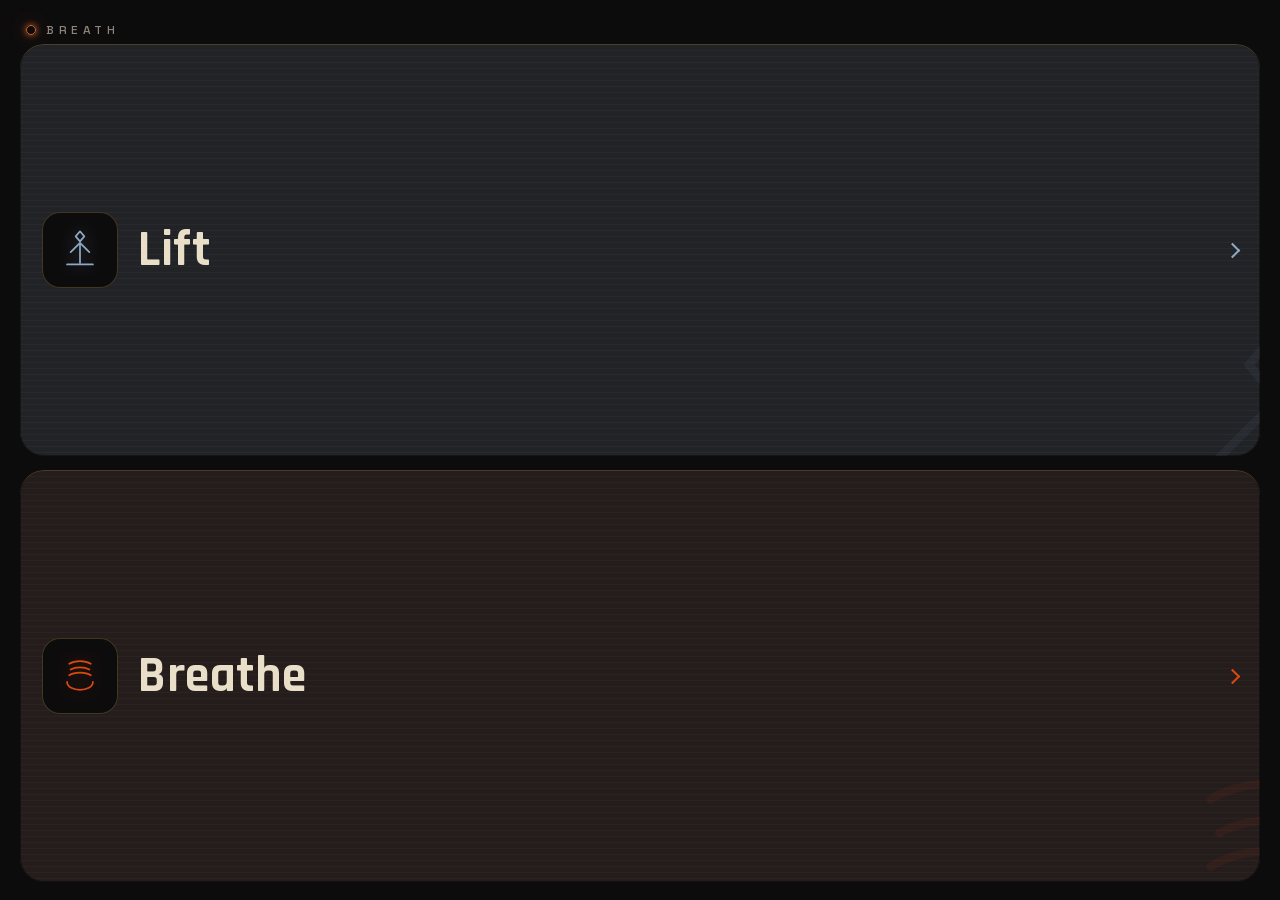
==== commit edfe2e0d: "Hearth: two rune-marked cards fill the opening screen Replaces the ring-and-word cards with the chos" ====
--- a/index.html
+++ b/index.html
@@ -26,10 +26,10 @@
   --active:#2f2e2e; --activeline:#c9622a;
   --go1:#6b2a10; --go2:#2a1008; --goline:#cf7b4a; --gotx:#f7dcc4;
   --selbg:#361f13; --selline:#c9622a; --seltx:#dfba99;
-  --top:#3a1a10;
   --lift1:#1d2027; --lift2:#15161a; --liftline:#464647; --liftmc:#8fa9c4; --liftmcA:#8fa9c455; --liftmcB:#8fa9c422;
   --br1:#2e1410; --br2:#1e100e; --brline:#533d35; --brmc:#d84a12; --brmcA:#d84a1255; --brmcB:#d84a1222;
-  --bi:#8fa9c4; --bh:#b8963f; --bo:#d84a12; --be:#2e2c29;
+  --bi:#8fa9c4; --bh:#b8963f; --bo:#d84a12; --be:#a89e90;
+  --brassA:#b08a4a55;
   /* THEME END */
 }
 *{box-sizing:border-box}
@@ -69,28 +69,28 @@
 
 /* ---------- mode ---------- */
 .eyebrow{font-size:12px;letter-spacing:.38em;color:var(--mute);text-transform:uppercase;font-weight:500}
-.spacer{flex:1 1 auto}
-#s-mode{background:radial-gradient(120% 50% at 50% -10%,var(--top) 0%,transparent 62%)}
-.modes{display:flex;flex-direction:column;gap:18px;flex:0 1 auto;height:min(72vh,720px)}
-/* Two still cards. Each carries a ring of light in its own colour: azure for Lift,
-   orange for Breathe. Nothing on this screen moves. */
-.mode{--mc:var(--liftmc);--mcA:var(--liftmcA);--mcB:var(--liftmcB);flex:1;width:100%;text-align:left;padding:0 30px;border-radius:28px;
-  background:linear-gradient(150deg,var(--lift1) 0%,var(--lift2) 55%,var(--bg) 100%);border:1px solid var(--liftline);overflow:hidden;position:relative;
-  display:flex;align-items:center;box-shadow:inset 0 1px 0 #ffffff12, 0 14px 44px #00000066}
-.mode.breathe{--mc:var(--brmc);--mcA:var(--brmcA);--mcB:var(--brmcB);background:linear-gradient(150deg,var(--br1) 0%,var(--br2) 55%,var(--bg) 100%);border-color:var(--brline)}
-.mode:active{filter:brightness(1.18)}
-.mode .halo{position:absolute;right:-14%;top:50%;width:min(80vw,380px);aspect-ratio:1;transform:translateY(-50%);border-radius:50%;
-  background:radial-gradient(circle,var(--mcA) 0%,var(--mcB) 28%,transparent 62%)}
-.mode .orb{position:absolute;right:-16%;top:50%;width:min(64vw,310px);height:auto;transform:translateY(-50%) rotate(-135deg);overflow:visible}
-.mode .orb circle{fill:none;stroke-linecap:round}
-.mode .orb .base{stroke:var(--fg);opacity:.1;stroke-width:3.2}
-.mode .orb .g3{stroke:var(--mc);stroke-width:26;opacity:.035}
-.mode .orb .g2{stroke:var(--mc);stroke-width:14;opacity:.09}
-.mode .orb .g1{stroke:var(--mc);stroke-width:7;opacity:.22}
-.mode .orb .arc{stroke:var(--mc);stroke-width:3.2}
-.mode .orb .g3,.mode .orb .g2,.mode .orb .g1,.mode .orb .arc{stroke-dasharray:188.5 251.4}
-.mode .t{position:relative;z-index:1;font-family:'Rajdhani',sans-serif;font-weight:700;font-size:min(16vw,78px);line-height:.95;letter-spacing:.08em;
-  padding:2px 0;text-shadow:0 0 14px var(--mcA), 0 0 46px var(--mcB)}
+/* Two cards filling the screen. A brass catch-light along the top edge, a fine
+   grain beneath, each mode's mark set in a bezel and repeated huge and faint
+   behind it. Nothing here moves and nothing is written but the two names. */
+.modes{flex:1;display:flex;flex-direction:column;gap:14px;padding:2px 0 0}
+.mode{--mc:var(--liftmc);--mcA:var(--liftmcA);--mcB:var(--liftmcB);position:relative;flex:1;
+  display:flex;align-items:center;gap:20px;padding:0 22px;border-radius:24px;overflow:hidden;text-align:left;
+  background-color:color-mix(in srgb,var(--mc) 6%,var(--panel));
+  background-image:repeating-linear-gradient(180deg,#ffffff07 0 1px,transparent 1px 6px);
+  box-shadow:inset 0 1px 0 var(--brassA), inset 0 0 0 1px #00000066}
+.mode.breathe{--mc:var(--brmc);--mcA:var(--brmcA);--mcB:var(--brmcB)}
+.mode:active{background-color:color-mix(in srgb,var(--mc) 12%,var(--panel))}
+.mode .sig{fill:none;stroke:var(--mc);stroke-width:2.4;stroke-linecap:round;stroke-linejoin:round;display:block}
+.mode .mark{position:absolute;right:-12%;bottom:-30%;width:min(58vw,270px);opacity:.07;pointer-events:none}
+.mode .mark .sig{width:100%;stroke-width:2}
+.mode .bez{position:relative;flex:none;width:76px;height:76px;border-radius:18px;
+  display:flex;align-items:center;justify-content:center;background:var(--bg);
+  box-shadow:inset 0 0 0 1px var(--brassA)}
+.mode .bez .sig{width:46px;filter:drop-shadow(0 0 8px var(--mcA))}
+.mode .t{position:relative;flex:1;font-family:'Rajdhani',sans-serif;font-weight:700;line-height:1;
+  font-size:min(12vw,50px);letter-spacing:.01em}
+.mode .chev{position:relative;flex:none;width:11px;height:11px;transform:rotate(45deg);
+  border-right:2.5px solid var(--mc);border-top:2.5px solid var(--mc)}
 .top{display:flex;align-items:center;justify-content:space-between;margin-bottom:14px}
 .brand{display:flex;align-items:center;gap:10px;font-size:12px;letter-spacing:.38em;text-transform:uppercase;color:var(--mute);font-weight:500;padding:4px 6px}
 .brand i{width:10px;height:10px;border-radius:50%;border:1.5px solid var(--acc);box-shadow:0 0 6px var(--acc), 0 0 18px var(--accA);display:block}
@@ -123,7 +123,8 @@
 /* a breath drawn to scale: in, hold, out as the phase colours, widths in seconds */
 .bbar{display:flex;gap:3px;height:10px;width:100%}
 .bbar i{display:block;border-radius:99px;min-width:4px}
-.bbar .bi{background:var(--bi)}.bbar .bh{background:var(--bh)}.bbar .bo{background:var(--bo)}.bbar .be{background:var(--be)}
+.bbar .bi{background:var(--bi)}.bbar .bh{background:var(--bh)}.bbar .bo{background:var(--bo)}
+.bbar .be{background:transparent;box-shadow:inset 0 0 0 1.5px var(--be)}   /* empty lungs: an outline, visible on any ground */
 .seg button .bbar{height:6px;margin-top:8px;opacity:.55}
 .seg button.sel .bbar{opacity:1}
 .sub .chev{display:inline-block;width:7px;height:7px;border-right:1.5px solid currentColor;border-bottom:1.5px solid currentColor;
@@ -200,8 +201,6 @@
 .card{border-radius:3px;outline:1px solid #2a2725;outline-offset:3px;box-shadow:inset 0 0 0 1px #00000088, inset 0 18px 36px #00000066}
 .btn,.seg button,.step button{border-radius:3px}
 .btn.go{border-radius:3px;outline:1px solid #6b2a1099;outline-offset:3px;text-shadow:0 1px 0 #000}
-.mode{border-radius:4px;outline:1px solid #2a2725;outline-offset:3px;box-shadow:inset 0 0 0 1px #00000088, 0 14px 40px #000000aa}
-#s-mode::after{content:"";position:absolute;inset:0;pointer-events:none;background:radial-gradient(120% 70% at 50% 0%,#00000000 40%,#00000088 100%)}
 /* THEME-EXTRA END */
 
 </style>
@@ -214,12 +213,10 @@
 <!-- MODE PICK -->
 <section id="s-mode" class="screen">
   <div class="brand"><i></i>Breath</div>
-  <div class="spacer"></div>
   <div class="modes">
-    <button class="mode lift" data-mode="lift"><div class="halo"></div><svg class="orb" viewBox="0 0 100 100" aria-hidden="true"><circle class="base" cx="50" cy="50" r="40"/><circle class="g3" cx="50" cy="50" r="40"/><circle class="g2" cx="50" cy="50" r="40"/><circle class="g1" cx="50" cy="50" r="40"/><circle class="arc" cx="50" cy="50" r="40"/></svg><div class="t">LIFT</div></button>
-    <button class="mode breathe" data-mode="breathe"><div class="halo"></div><svg class="orb" viewBox="0 0 100 100" aria-hidden="true"><circle class="base" cx="50" cy="50" r="40"/><circle class="g3" cx="50" cy="50" r="40"/><circle class="g2" cx="50" cy="50" r="40"/><circle class="g1" cx="50" cy="50" r="40"/><circle class="arc" cx="50" cy="50" r="40"/></svg><div class="t">BREATHE</div></button>
+    <button class="mode lift" data-mode="lift"><span class="mark"><svg class="sig" viewBox="0 0 64 64" aria-hidden="true"><path d="M32 6 L38 13 L32 20 L26 13 Z"/><path d="M19 35 L32 22 L45 35"/><path d="M32 50 V24"/><path d="M14 52 H50"/></svg></span><span class="bez"><svg class="sig" viewBox="0 0 64 64" aria-hidden="true"><path d="M32 6 L38 13 L32 20 L26 13 Z"/><path d="M19 35 L32 22 L45 35"/><path d="M32 50 V24"/><path d="M14 52 H50"/></svg></span><span class="t">Lift</span><i class="chev"></i></button>
+    <button class="mode breathe" data-mode="breathe"><span class="mark"><svg class="sig" viewBox="0 0 64 64" aria-hidden="true"><path d="M17 15 C25 10 39 10 47 15"/><path d="M19 23 C26 19 38 19 45 23"/><path d="M17 31 C24 26 40 26 47 31"/><path d="M14 40 C14 55 50 55 50 40"/></svg></span><span class="bez"><svg class="sig" viewBox="0 0 64 64" aria-hidden="true"><path d="M17 15 C25 10 39 10 47 15"/><path d="M19 23 C26 19 38 19 45 23"/><path d="M17 31 C24 26 40 26 47 31"/><path d="M14 40 C14 55 50 55 50 40"/></svg></span><span class="t">Breathe</span><i class="chev"></i></button>
   </div>
-  <div class="spacer"></div>
 </section>
 
 <!-- SETUP -->
@@ -561,13 +558,14 @@
 function keep(n){ A.nodes.push(n); return n; }
 
 /* ---------- TONE — one steady note, 528 Hz, that never changes pitch,
-   in three timbres. IN is a pure, bright voice that grows to full. HOLD is
-   a hollow, softer voice of the same note that sits still. OUT is a warm,
-   dark voice that begins full and falls to almost nothing. The ear reads
-   the change of voice and the direction of loudness. ---------- */
+   in three voices, all soft. IN is a warm, round voice that swells gently.
+   HOLD is a hollow voice that breathes slowly in place, like a singing
+   bowl beating: the pulse is what makes it unmistakable with eyes closed.
+   OUT is a dark voice that settles gently to almost nothing. Nothing is
+   bright, nothing starts suddenly. ---------- */
 function mkTone(k){
   var ctx = A.ctx;
-  var lp = keep(ctx.createBiquadFilter()); lp.type = "lowpass"; lp.frequency.value = 1200; lp.Q.value = 0.5;
+  var lp = keep(ctx.createBiquadFilter()); lp.type = "lowpass"; lp.frequency.value = 1100; lp.Q.value = 0.3;
   function group(spec){
     var g = keep(ctx.createGain()); g.gain.value = 0.0001;
     for(var i=0;i<spec.length;i++) for(var d=0; d<2; d++){
@@ -579,27 +577,28 @@
     g.connect(lp);
     return g;
   }
-  var vIn   = group([[528, 0.62, "sine"], [1056, 0.10, "sine"]]);        /* pure and bright */
-  var vHold = group([[528, 0.40, "triangle"]]);                           /* hollow, held */
-  var vOut  = group([[528, 0.58, "sine"], [264, 0.36, "sine"]]);         /* warm and dark */
+  var vIn   = group([[528, 0.60, "sine"], [264, 0.22, "sine"]]);         /* warm and round */
+  var vHold = group([[528, 0.34, "triangle"], [264, 0.10, "sine"]]);      /* hollow, and it will breathe */
+  var vOut  = group([[528, 0.46, "sine"], [264, 0.40, "sine"], [132, 0.16, "sine"]]);   /* dark, settling */
   lp.connect(A.wetIn);
   return {kind:"tone", vIn:vIn, vHold:vHold, vOut:vOut, lp:lp, k:k, st:{i:0.0001, h:0.0001, o:0.0001},
           params:[vIn.gain, vHold.gain, vOut.gain, lp.frequency], gains:[vIn.gain, vHold.gain, vOut.gain]};
 }
 
-/* ---------- BREATH — two different airs. The inhale is a thin, bright
-   hiss that rises and fills. The exhale is a dark, broad whoosh that
-   falls and empties, a little louder. The hold is silence. ---------- */
+/* ---------- BREATH — two soft airs at the same loudness. The inhale is
+   a rounded, mid air that fills gently. The exhale is a darker, broader
+   air that settles. Neither hisses, neither starts suddenly; both peaks
+   are set to the same measured level. The hold is silence. ---------- */
 function mkBreath(k){
   var ctx = A.ctx;
   var src = keep(ctx.createBufferSource()); src.buffer = noiseBuffer(ctx, 5, true); src.loop = true;
-  var hpI = keep(ctx.createBiquadFilter()); hpI.type = "highpass"; hpI.frequency.value = 600;
-  var bpI = keep(ctx.createBiquadFilter()); bpI.type = "bandpass"; bpI.frequency.value = 1400; bpI.Q.value = 1.6;
+  var bpI = keep(ctx.createBiquadFilter()); bpI.type = "bandpass"; bpI.frequency.value = 1100; bpI.Q.value = 0.9;
+  var lpI = keep(ctx.createBiquadFilter()); lpI.type = "lowpass"; lpI.frequency.value = 2400;   /* a lid on the hiss */
   var gI  = keep(ctx.createGain()); gI.gain.value = 0.0001;
-  var bpO = keep(ctx.createBiquadFilter()); bpO.type = "bandpass"; bpO.frequency.value = 420; bpO.Q.value = 0.7;
-  var lpO = keep(ctx.createBiquadFilter()); lpO.type = "lowpass"; lpO.frequency.value = 1400;
+  var bpO = keep(ctx.createBiquadFilter()); bpO.type = "bandpass"; bpO.frequency.value = 420; bpO.Q.value = 0.8;
+  var lpO = keep(ctx.createBiquadFilter()); lpO.type = "lowpass"; lpO.frequency.value = 1600;
   var gO  = keep(ctx.createGain()); gO.gain.value = 0.0001;
-  src.connect(hpI); hpI.connect(bpI); bpI.connect(gI); gI.connect(A.dryIn);
+  src.connect(bpI); bpI.connect(lpI); lpI.connect(gI); gI.connect(A.dryIn);
   src.connect(bpO); bpO.connect(lpO); lpO.connect(gO); gO.connect(A.dryIn);
   src.start();
   return {kind:"breath", gI:gI, gO:gO, bpI:bpI, bpO:bpO, lpO:lpO, k:k, st:{i:0.0001, o:0.0001},
@@ -634,33 +633,41 @@
 
   if(s.kind === "tone"){
     if(kind === "in"){
-      env(s.vIn.gain, st.i, 0.14*k, at, 0.2, easeOut);                    /* heard at once... */
-      env(s.vIn.gain, 0.14*k, 0.42*k, at + 0.2, Math.max(g - 0.2, 0.15), easeIO);   /* ...then grows to the top */
-      env(s.vHold.gain, st.h, Z, at, 0.2, easeIO);
-      env(s.vOut.gain, st.o, Z, at, 0.2, easeIO);
-      env(s.lp.frequency, 900, 2600, at, g, easeIO);
-      st.i = 0.42*k; st.h = Z; st.o = Z;
+      env(s.vIn.gain, st.i, 0.10*k, at, 0.25, easeIO);                    /* arrives softly, but at once... */
+      env(s.vIn.gain, 0.10*k, 0.30*k, at + 0.25, Math.max(g - 0.25, 0.15), easeIO);   /* ...then swells, gently, to a modest top */
+      env(s.vHold.gain, st.h, Z, at, 0.3, easeIO);
+      env(s.vOut.gain, st.o, Z, at, 0.3, easeIO);
+      env(s.lp.frequency, 1000, 1500, at, g, easeIO);                     /* opens a little; never bright */
+      st.i = 0.30*k; st.h = Z; st.o = Z;
     }else if(kind === "hold"){
-      env(s.vHold.gain, st.h, 0.20*k, at, 0.25, easeIO);                  /* the hollow voice, still */
-      env(s.vIn.gain, st.i, Z, at, 0.25, easeIO);
-      env(s.vOut.gain, st.o, Z, at, 0.25, easeIO);
-      env(s.lp.frequency, 1300, 1300, at, 0.25, easeIO);
-      st.h = 0.20*k; st.i = Z; st.o = Z;
+      /* the hollow voice breathes in place: a slow sway between two soft levels,
+         about one cycle a second, never to silence. A bowl beating, not a beep. */
+      var lo = 0.07*k, hi = 0.15*k, half = 0.55, tt = at, lev = st.h, up = true;   /* about half the level of IN and OUT */
+      env(s.vIn.gain, st.i, Z, at, 0.3, easeIO);
+      env(s.vOut.gain, st.o, Z, at, 0.3, easeIO);
+      env(s.lp.frequency, 900, 900, at, 0.3, easeIO);                     /* darker than IN */
+      env(s.vHold.gain, lev, hi, tt, 0.3, easeIO); tt += 0.3; lev = hi; up = false;
+      while(tt < at + g - 0.05){
+        var seg = Math.min(half, at + g - tt);
+        env(s.vHold.gain, lev, up ? hi : lo, tt, seg, easeIO);
+        lev = up ? hi : lo; up = !up; tt += seg;
+      }
+      st.h = lev; st.i = Z; st.o = Z;
     }else if(kind === "out"){
-      env(s.vOut.gain, st.o, 0.38*k, at, 0.15, easeOut);                  /* full at once... */
-      env(s.vOut.gain, 0.38*k, 0.012*k, at + 0.15, Math.max(g - 0.15, 0.15), easeIO);   /* ...then falls to almost nothing */
-      env(s.vIn.gain, st.i, Z, at, 0.2, easeIO);
-      env(s.vHold.gain, st.h, Z, at, 0.2, easeIO);
-      env(s.lp.frequency, 2000, 380, at, g, easeIO);
-      st.o = 0.012*k; st.i = Z; st.h = Z;
+      env(s.vOut.gain, st.o, 0.28*k, at, 0.3, easeIO);                    /* rises into the exhale, no jolt... */
+      env(s.vOut.gain, 0.28*k, 0.02*k, at + 0.3, Math.max(g - 0.3, 0.15), easeIO);   /* ...then settles to almost nothing */
+      env(s.vIn.gain, st.i, Z, at, 0.3, easeIO);
+      env(s.vHold.gain, st.h, Z, at, 0.3, easeIO);
+      env(s.lp.frequency, 1100, 600, at, g, easeIO);                      /* darkening as it settles */
+      st.o = 0.02*k; st.i = Z; st.h = Z;
     }else if(kind === "getset"){
       env(s.vIn.gain, st.i, Z, at, 0.2, easeIO); env(s.vOut.gain, st.o, Z, at, 0.2, easeIO);
-      env(s.lp.frequency, 1200, 1200, at, 0.05, easeIO);
+      env(s.lp.frequency, 900, 900, at, 0.05, easeIO);
       n = Math.min(3, Math.floor(dur + 0.001)); from = st.h;
       for(i=0;i<n;i++){
         t = at + dur - n + i;
-        env(s.vHold.gain, from, 0.22*k, t, 0.2, easeIO);                  /* three soft hollow pulses */
-        env(s.vHold.gain, 0.22*k, Z, t + 0.2, 0.55, easeIO);
+        env(s.vHold.gain, from, 0.18*k, t, 0.25, easeIO);                 /* three soft hollow swells */
+        env(s.vHold.gain, 0.18*k, Z, t + 0.25, 0.6, easeIO);
         from = Z;
       }
       if(!n) env(s.vHold.gain, st.h, Z, at, 0.3, easeIO);
@@ -672,29 +679,31 @@
   }
 
   if(s.kind === "breath"){
-    var topI = 1.75*k, topO = 1.0*k;    /* measured: the in chain is 2.3x quieter at unity; in lands at ~3/4 of out */
+    /* measured on the filters above (RMS of the same brown noise): the in chain sits at
+       0.077 at unity and the out chain at 0.112, so these two peaks are the same loudness */
+    var topI = 1.02*k, topO = 0.70*k;
     if(kind === "in"){
-      env(s.gI.gain, st.i, topI*0.35, at, 0.2, easeOut);           /* heard at once... */
-      env(s.gI.gain, topI*0.35, topI, at + 0.2, Math.max(g*0.75 - 0.2, 0.15), easeIO);   /* ...fills, growing to the top */
-      env(s.gI.gain, topI, topI*0.7, at + g*0.75, g*0.25, easeIO);
-      env(s.gO.gain, st.o, Z, at, 0.2, easeIO);
-      env(s.bpI.frequency, 1000, 2100, at, g, easeIO);              /* and brightens as it rises */
-      st.i = topI*0.7; st.o = Z;
+      env(s.gI.gain, st.i, topI*0.3, at, 0.3, easeIO);             /* arrives softly, at once... */
+      env(s.gI.gain, topI*0.3, topI, at + 0.3, Math.max(g*0.7 - 0.3, 0.15), easeIO);   /* ...fills gently to the top */
+      env(s.gI.gain, topI, topI*0.8, at + g*0.7, g*0.3, easeIO);   /* and rests there, a little easier */
+      env(s.gO.gain, st.o, Z, at, 0.3, easeIO);
+      env(s.bpI.frequency, 900, 1300, at, g, easeIO);               /* opens a little; never bright */
+      st.i = topI*0.8; st.o = Z;
     }else if(kind === "out"){
-      env(s.gO.gain, st.o, topO, at, 0.15, easeOut);               /* releases at once... */
-      env(s.gO.gain, topO, topO*0.06, at + 0.15, Math.max(g - 0.15, 0.15), easeIO);   /* ...and empties over the whole exhale */
-      env(s.gI.gain, st.i, Z, at, 0.2, easeIO);
-      env(s.bpO.frequency, 650, 240, at, g, easeIO);                /* darkening as it falls */
-      env(s.lpO.frequency, 1800, 700, at, g, easeIO);
-      st.o = topO*0.06; st.i = Z;
+      env(s.gO.gain, st.o, topO, at, 0.3, easeIO);                 /* releases softly, no jolt... */
+      env(s.gO.gain, topO, topO*0.08, at + 0.3, Math.max(g - 0.3, 0.15), easeIO);   /* ...and settles over the whole exhale */
+      env(s.gI.gain, st.i, Z, at, 0.3, easeIO);
+      env(s.bpO.frequency, 500, 350, at, g, easeIO);                /* darkening as it settles */
+      env(s.lpO.frequency, 1600, 900, at, g, easeIO);
+      st.o = topO*0.08; st.i = Z;
     }else if(kind === "getset"){
       env(s.gI.gain, st.i, Z, at, 0.25, easeIO);
-      env(s.bpO.frequency, 500, 500, at, 0.05, easeIO); env(s.lpO.frequency, 1400, 1400, at, 0.05, easeIO);
+      env(s.bpO.frequency, 450, 450, at, 0.05, easeIO); env(s.lpO.frequency, 1400, 1400, at, 0.05, easeIO);
       n = Math.min(3, Math.floor(dur + 0.001)); from = st.o;
       for(i=0;i<n;i++){
         t = at + dur - n + i;
-        env(s.gO.gain, from, 0.5*topO, t, 0.15, easeIO);
-        env(s.gO.gain, 0.5*topO, Z, t + 0.15, 0.55, easeIO);
+        env(s.gO.gain, from, 0.4*topO, t, 0.25, easeIO);           /* three soft swells of air */
+        env(s.gO.gain, 0.4*topO, Z, t + 0.25, 0.6, easeIO);
         from = Z;
       }
       if(!n) env(s.gO.gain, st.o, Z, at, 0.3, easeIO);
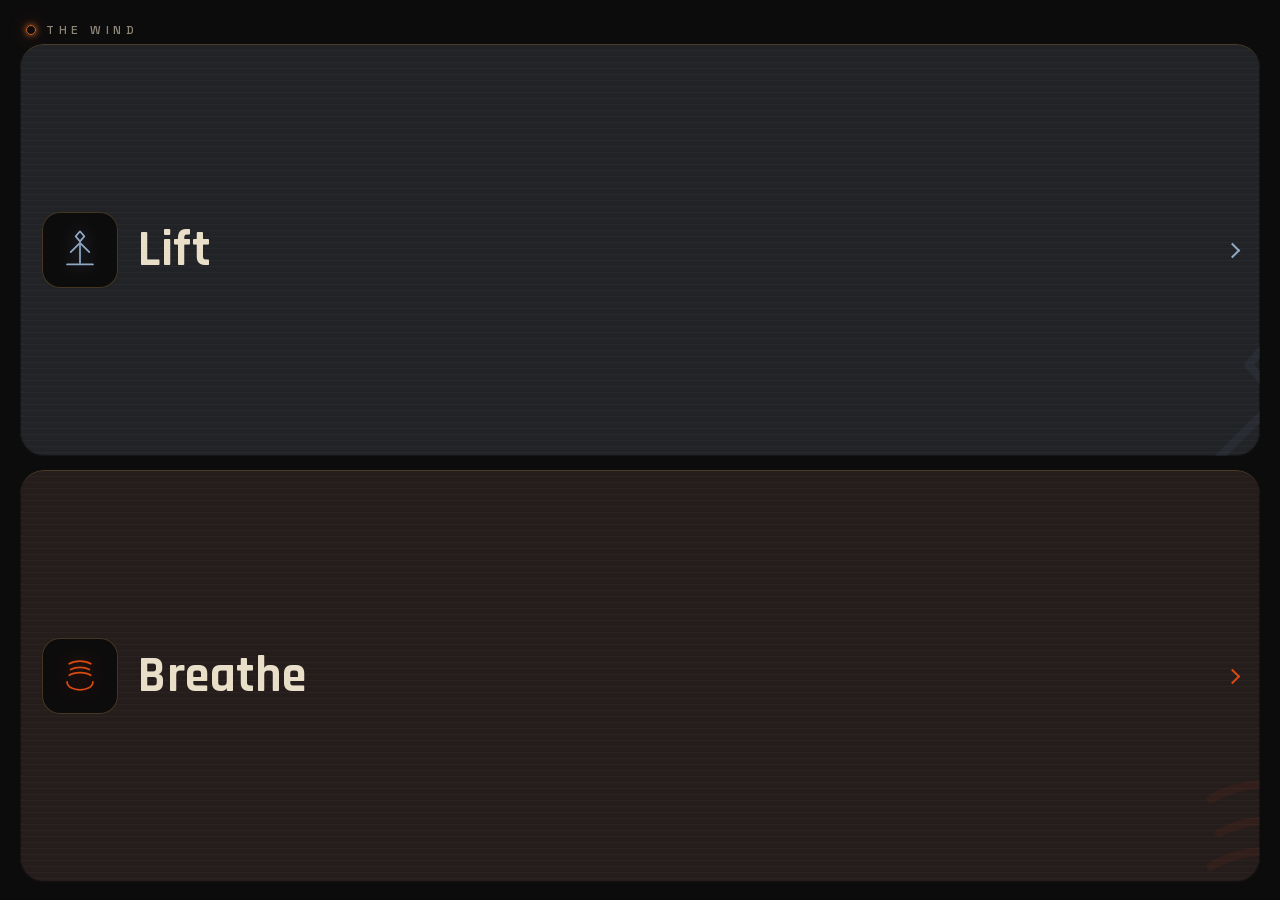
==== commit f1b2e63a: "The app is called The Wind Renames the app everywhere it is spoken: the page title, the brand mark o" ====
--- a/index.html
+++ b/index.html
@@ -7,7 +7,8 @@
 <meta name="mobile-web-app-capable" content="yes">
 <meta name="apple-mobile-web-app-status-bar-style" content="black-translucent">
 <meta name="theme-color" content="#0d0c0d">
-<title>Breath</title>
+<meta name="apple-mobile-web-app-title" content="The Wind">
+<title>The Wind</title>
 <link rel="apple-touch-icon" href="icon-180.png">
 <link rel="icon" type="image/png" sizes="192x192" href="icon-192.png">
 <link rel="icon" type="image/png" sizes="512x512" href="icon-512.png">
@@ -212,7 +213,7 @@
 
 <!-- MODE PICK -->
 <section id="s-mode" class="screen">
-  <div class="brand"><i></i>Breath</div>
+  <div class="brand"><i></i>The Wind</div>
   <div class="modes">
     <button class="mode lift" data-mode="lift"><span class="mark"><svg class="sig" viewBox="0 0 64 64" aria-hidden="true"><path d="M32 6 L38 13 L32 20 L26 13 Z"/><path d="M19 35 L32 22 L45 35"/><path d="M32 50 V24"/><path d="M14 52 H50"/></svg></span><span class="bez"><svg class="sig" viewBox="0 0 64 64" aria-hidden="true"><path d="M32 6 L38 13 L32 20 L26 13 Z"/><path d="M19 35 L32 22 L45 35"/><path d="M32 50 V24"/><path d="M14 52 H50"/></svg></span><span class="t">Lift</span><i class="chev"></i></button>
     <button class="mode breathe" data-mode="breathe"><span class="mark"><svg class="sig" viewBox="0 0 64 64" aria-hidden="true"><path d="M17 15 C25 10 39 10 47 15"/><path d="M19 23 C26 19 38 19 45 23"/><path d="M17 31 C24 26 40 26 47 31"/><path d="M14 40 C14 55 50 55 50 40"/></svg></span><span class="bez"><svg class="sig" viewBox="0 0 64 64" aria-hidden="true"><path d="M17 15 C25 10 39 10 47 15"/><path d="M19 23 C26 19 38 19 45 23"/><path d="M17 31 C24 26 40 26 47 31"/><path d="M14 40 C14 55 50 55 50 40"/></svg></span><span class="t">Breathe</span><i class="chev"></i></button>
